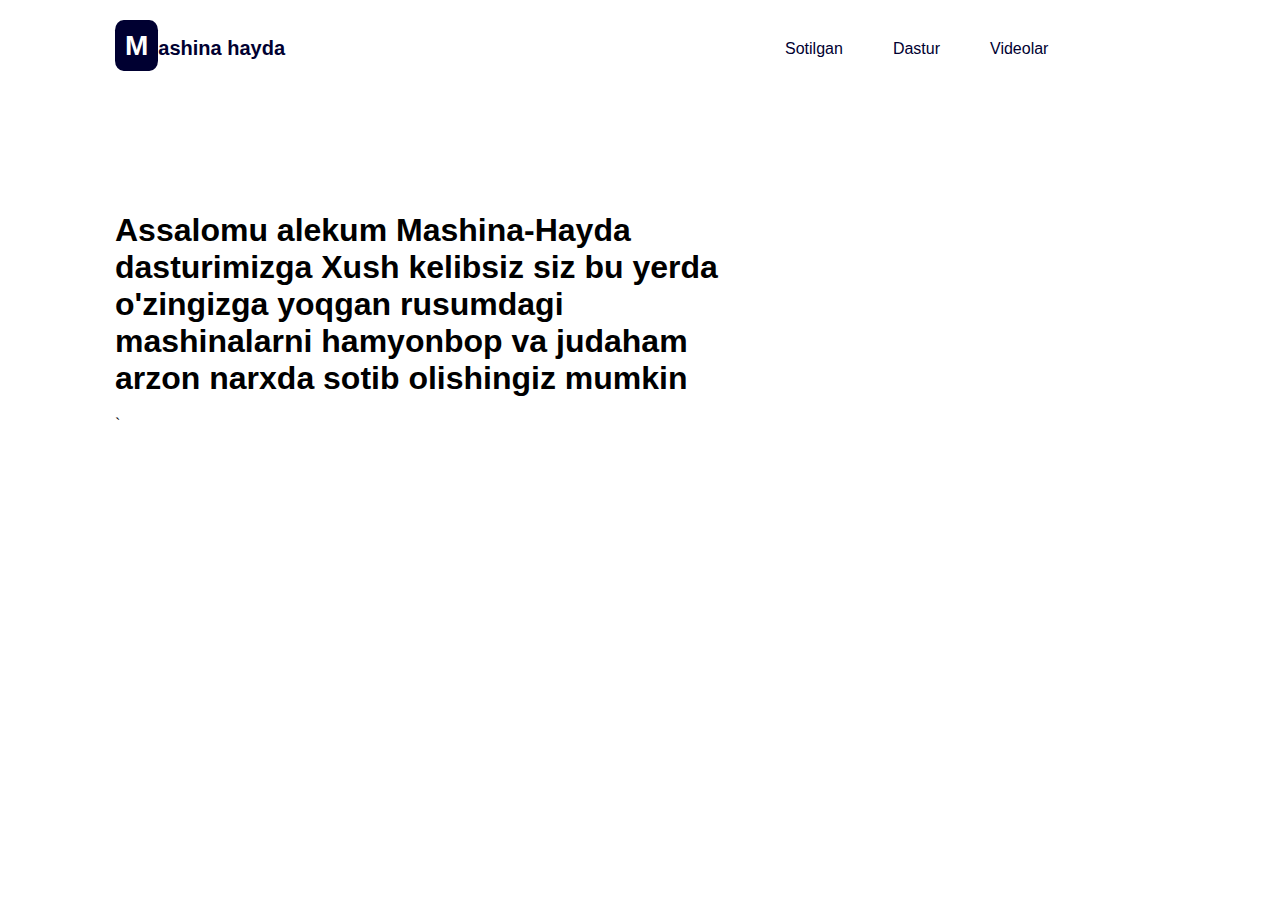
==== index.html @ 8d348df2 "mashina-hayda" ====
<!DOCTYPE html>
<html lang="en">

<head>
    <meta charset="UTF-8">
    <meta name="viewport" content="width=device-width, initial-scale=1.0">
    <link rel="stylesheet" href="style.css">
    <title>Mashina-Hayda</title>
</head>

<body>
    <div class="bg">
        <div class="conta">
            <div class="box">
                <div class="teg">
                    <h1><span>M</span>ashina hayda</h1>
                </div>

                <div class="boxing">
                    <ul>
                        <li>Sotilgan</li>
                        <li>Dastur</li>
                        <li>Videolar</li>

                    </ul>
                    
                    
                    
                </div>
            </div>
            <main>
                <h1>Assalomu alekum Mashina-Hayda dasturimizga Xush kelibsiz siz bu yerda o'zingizga yoqgan rusumdagi
                    mashinalarni hamyonbop va judaham arzon narxda sotib olishingiz mumkin</h1>
                <img src="" alt="">
            </main>
            
           
           
           `
        </div>
        
    </div>
</body>

</html>
---- style.css ----
*{
    margin: 0;
    padding: 0;
    box-sizing: border-box;
}
.conta{
    margin-left: auto;
    margin-right: auto;
    max-width: 1050px;
}
.teg h1{
    color:  rgb(0, 0, 49);
    gap: 5px;
    font-size: 20px;
    font-family: 'Gill Sans', 'Gill Sans MT', Calibri, 'Trebuchet MS', sans-serif;
}
.box span{
    padding-top: 20px;
    font-size: 28px;
    padding: 10px;
    color: white;
    width: 280px;
    font-family: 'Gill Sans', 'Gill Sans MT', Calibri, 'Trebuchet MS', sans-serif;
    height: 280px;
    background-color: rgb(0, 0, 49);
    border-radius: 20%;
}
.box{
    
    display: flex;
}

.boxing ul{
    font-family: 'Trebuchet MS', 'Lucida Sans Unicode', 'Lucida Grande', 'Lucida Sans', Arial, sans-serif;
    color:  rgb(0, 0, 49);
    text-decoration: none;
    display: flex;
    list-style-type: none;
    gap: 50px;
    margin-left: 500px;
    margin-top: 40px;

}
.teg{
    margin-top: 30px;
}
.boxing h3{
    display: none;
}
main h1{
    font-family: 'Franklin Gothic Medium', 'Arial Narrow', Arial, sans-serif;
    width: 650px;
    margin-top: 150px;
}

.selekt{
    display: none;
}
@media (max-width:850px){
    .conta{
        max-width: 650px;
        margin-left: auto;
        margin-right: auto;
    }
    .teg h1{
        font-size: 30px;
    }
    .boxing ul{
        margin-left: 120px;
    }
    
}
@media (max-width:650px){
    .conta{
        max-width: 520px;
        margin-left: auto;
        margin-right: auto;
    }
    .teg h1{
        font-size: 30px;
        margin-left: 250px;
    }
    
    .boxing ul{
        margin-left: 180px;
        font-size: 25px;
        
    }
    .boxing{
        display: inline-block;
    }
    .box{
        display: inline-block;
        gap: 200px;
        margin-left: -60px;
    }
    .boxing h3{
        font-size: 55px;
        margin-left: 180px;
        margin-top: 23px;
        color:  rgb(0, 0, 49);
        display: block;
    }
}
@media (max-width:530px){
    .conta{
        max-width: 350px;
        margin-left: auto;
        margin-right: auto;
    }
   
    .teg h1{
        font-size: 30px;
    }
    .box{
        margin-left: -80px;
    }
    .boxing ul{
        margin-left: 230px;
        font-size: 25px;
    }
    .boxing h3{
        font-size: 65px;
        margin-left: 150px;
        margin-top: 23px;
        color:  rgb(0, 0, 49);
        display: block;
    }
}
@media (max-width:410px){
    .conta{
        max-width: 350px;
        margin-left: auto;
        margin-right: auto;
    }
   
    .teg h1{
        font-size: 30px;
    }
    .boxing ul{
        margin-left: 220px;
        font-size: 15px;
        
    }
    .boxing h3{
        font-size: 65px;
        margin-left: 150px;
        margin-top: 23px;
        color:  rgb(0, 0, 49);
        display: block;
    }
}
@media (max-width:390px){
    .conta{
        max-width: 350px;
        margin-left: auto;
        margin-right: auto;
    }
    
    .teg h1{
        font-size: 30px;
    }
    .boxing ul{
        margin-left: 220px;
        font-size: 15px;
       
    }
    .boxing h3{
        font-size: 65px;
        margin-left: 150px;
        margin-top: 23px;
        color:  rgb(0, 0, 49);
        display: block;
    }
}
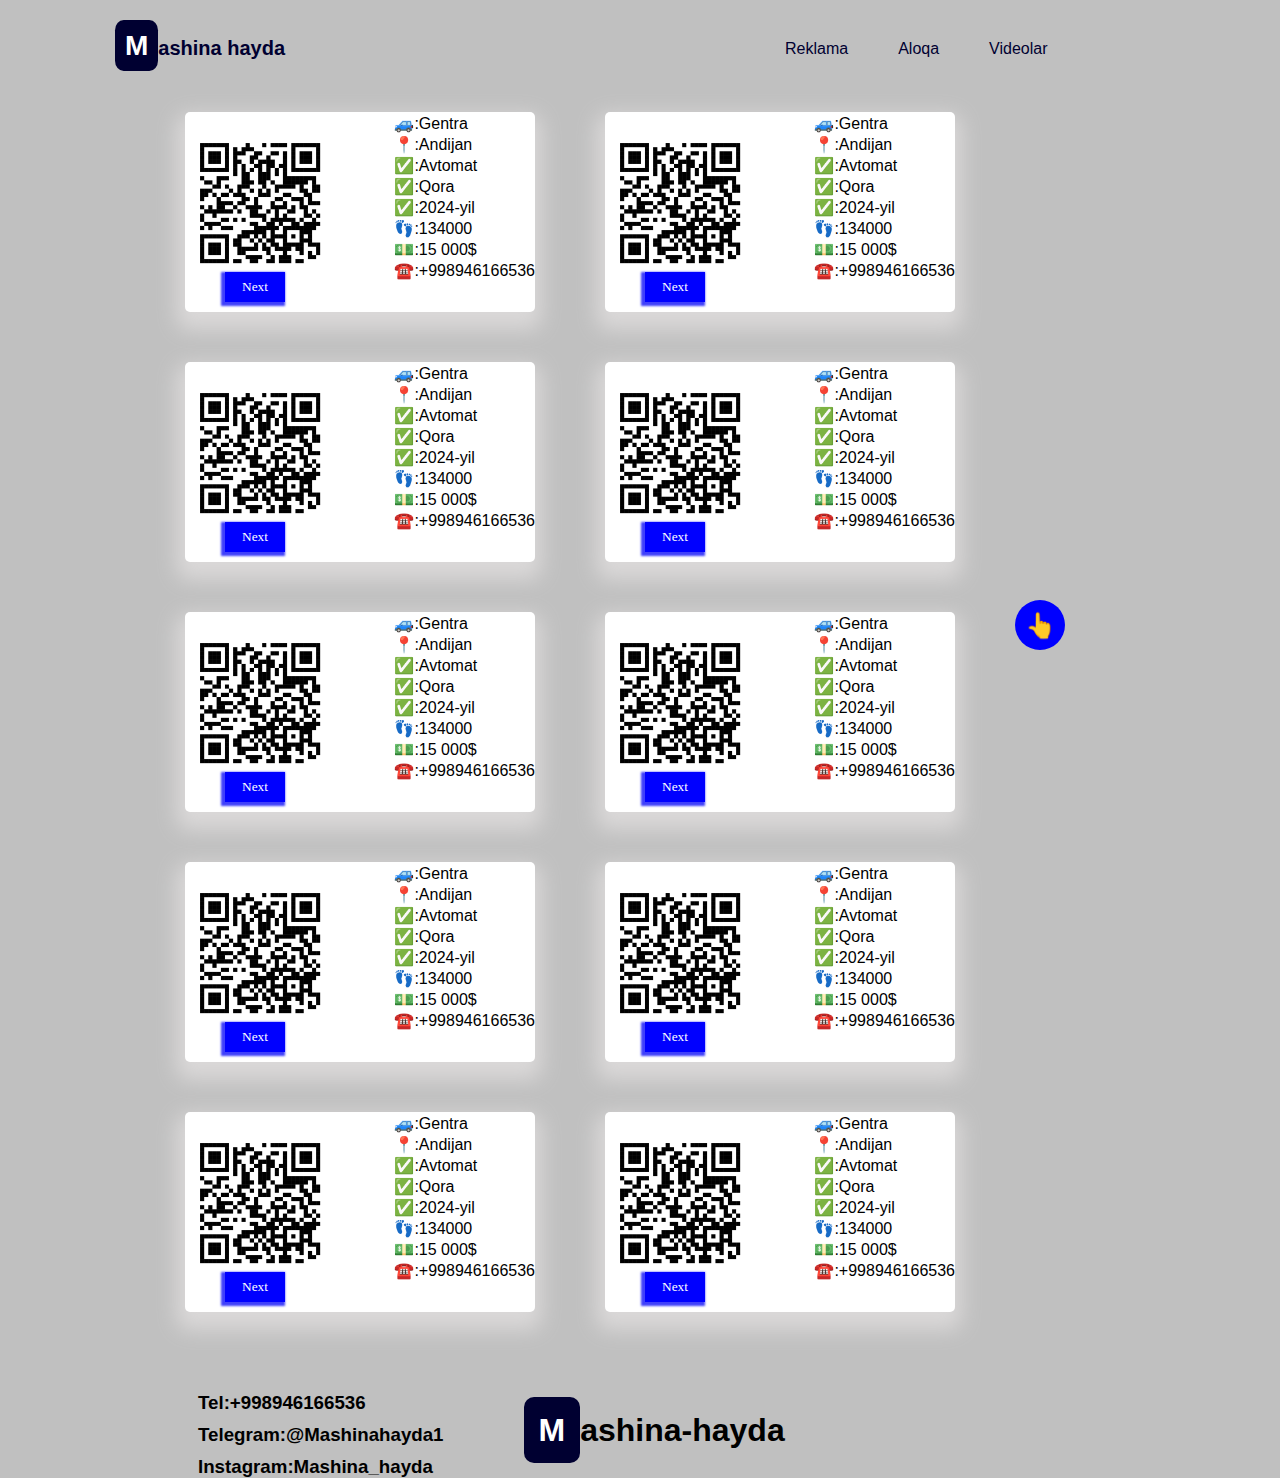
==== commit c127ffc6: "mashina hayda" ====
--- a/index.html
+++ b/index.html
@@ -13,14 +13,14 @@
         <div class="conta">
             <div class="box">
                 <div class="teg">
-                    <h1><span>M</span>ashina hayda</h1>
+                    <h1 id="h1"><span>M</span>ashina hayda</h1>
                 </div>
 
                 <div class="boxing">
                     <ul>
-                        <li>Sotilgan</li>
-                        <li>Dastur</li>
-                        <li>Videolar</li>
+                        <li><a href="#footer">Reklama</a></li>
+                        <li><a href="#footer">Aloqa</a></li>
+                        <li><a href="videolar.html">Videolar</a></li>
 
                     </ul>
                     
@@ -28,18 +28,206 @@
                     
                 </div>
             </div>
-            <main>
-                <h1>Assalomu alekum Mashina-Hayda dasturimizga Xush kelibsiz siz bu yerda o'zingizga yoqgan rusumdagi
-                    mashinalarni hamyonbop va judaham arzon narxda sotib olishingiz mumkin</h1>
-                <img src="" alt="">
-            </main>
             
+            <!-- massage uchun joy -->
+
+
+
+           <div class="k-block">
+            <div class="kategoriya">
+                <div class="mashina">
+                    <img src="img/pepsi 20ta.png" alt="">
+                    <button>Next</button>
+                </div>
+                   <div class="malumot">
+                    <p>🚙:Gentra</p>
+                    <p>📍:Andijan</p>
+                    <p>✅:Avtomat</p>
+                    <p>✅:Qora</p>
+                    <p>✅:2024-yil</p>
+                    <p>👣:134000</p>
+                    <p>💵:15 000$</p>
+                    <p>☎️:+998946166536</p>
+                   </div> 
+                   
+                
+           
+            
+           </div>
+           <div class="kategoriya">
+            <div class="mashina">
+                <img src="img/pepsi 20ta.png" alt="">
+                <button>Next</button>
+            </div>
+               <div class="malumot">
+                <p>🚙:Gentra</p>
+                <p>📍:Andijan</p>
+                <p>✅:Avtomat</p>
+                <p>✅:Qora</p>
+                <p>✅:2024-yil</p>
+                <p>👣:134000</p>
+                <p>💵:15 000$</p>
+                <p>☎️:+998946166536</p>
+               </div> 
+               
            
            
-           `
         </div>
-        
-    </div>
+        <div class="kategoriya">
+            <div class="mashina">
+                <img src="img/pepsi 20ta.png" alt="">
+                <button>Next</button>
+            </div>
+               <div class="malumot">
+                <p>🚙:Gentra</p>
+                <p>📍:Andijan</p>
+                <p>✅:Avtomat</p>
+                <p>✅:Qora</p>
+                <p>✅:2024-yil</p>
+                <p>👣:134000</p>
+                <p>💵:15 000$</p>
+                <p>☎️:+998946166536</p>
+               </div> 
+    </div>
+
+
+    <div class="kategoriya">
+        <div class="mashina">
+            <img src="img/pepsi 20ta.png" alt="">
+            <button>Next</button>
+        </div>
+           <div class="malumot">
+            <p>🚙:Gentra</p>
+            <p>📍:Andijan</p>
+            <p>✅:Avtomat</p>
+            <p>✅:Qora</p>
+            <p>✅:2024-yil</p>
+            <p>👣:134000</p>
+            <p>💵:15 000$</p>
+            <p>☎️:+998946166536</p>
+           </div> 
+</div>
+<div class="kategoriya">
+    <div class="mashina">
+        <img src="img/pepsi 20ta.png" alt="">
+        <button>Next</button>
+    </div>
+       <div class="malumot">
+        <p>🚙:Gentra</p>
+        <p>📍:Andijan</p>
+        <p>✅:Avtomat</p>
+        <p>✅:Qora</p>
+        <p>✅:2024-yil</p>
+        <p>👣:134000</p>
+        <p>💵:15 000$</p>
+        <p>☎️:+998946166536</p>
+       </div> 
+</div>
+<div class="kategoriya">
+    <div class="mashina">
+        <img src="img/pepsi 20ta.png" alt="">
+        <button>Next</button>
+    </div>
+       <div class="malumot">
+        <p>🚙:Gentra</p>
+        <p>📍:Andijan</p>
+        <p>✅:Avtomat</p>
+        <p>✅:Qora</p>
+        <p>✅:2024-yil</p>
+        <p>👣:134000</p>
+        <p>💵:15 000$</p>
+        <p>☎️:+998946166536</p>
+       </div> 
+</div>
+<div class="kategoriya">
+    <div class="mashina">
+        <img src="img/pepsi 20ta.png" alt="">
+        <button>Next</button>
+    </div>
+       <div class="malumot">
+        <p>🚙:Gentra</p>
+        <p>📍:Andijan</p>
+        <p>✅:Avtomat</p>
+        <p>✅:Qora</p>
+        <p>✅:2024-yil</p>
+        <p>👣:134000</p>
+        <p>💵:15 000$</p>
+        <p>☎️:+998946166536</p>
+       </div> 
+</div>
+<div class="kategoriya">
+    <div class="mashina">
+        <img src="img/pepsi 20ta.png" alt="">
+        <button>Next</button>
+    </div>
+       <div class="malumot">
+        <p>🚙:Gentra</p>
+        <p>📍:Andijan</p>
+        <p>✅:Avtomat</p>
+        <p>✅:Qora</p>
+        <p>✅:2024-yil</p>
+        <p>👣:134000</p>
+        <p>💵:15 000$</p>
+        <p>☎️:+998946166536</p>
+       </div> 
+</div>
+<div class="kategoriya">
+    <div class="mashina">
+        <img src="img/pepsi 20ta.png" alt="">
+        <button>Next</button>
+    </div>
+       <div class="malumot">
+        <p>🚙:Gentra</p>
+        <p>📍:Andijan</p>
+        <p>✅:Avtomat</p>
+        <p>✅:Qora</p>
+        <p>✅:2024-yil</p>
+        <p>👣:134000</p>
+        <p>💵:15 000$</p>
+        <p>☎️:+998946166536</p>
+       </div> 
+</div>
+<div class="kategoriya">
+    <div class="mashina">
+        <img src="img/pepsi 20ta.png" alt="">
+        <button>Next</button>
+    </div>
+       <div class="malumot">
+        <p>🚙:Gentra</p>
+        <p>📍:Andijan</p>
+        <p>✅:Avtomat</p>
+        <p>✅:Qora</p>
+        <p>✅:2024-yil</p>
+        <p>👣:134000</p>
+        <p>💵:15 000$</p>
+        <p>☎️:+998946166536</p>
+       </div> 
+</div>
+
+
+
+
+
+
+
+
+           </div>
+
+           <footer id="footer">
+            <div class="footer-block">
+                <h3>Tel:+998946166536</h3>
+                <h3>Telegram:@Mashinahayda1</h3>
+                <h3>Instagram:Mashina_hayda</h3>
+
+            </div>
+            <div class="logo">
+                <h1> <span>M</span>ashina-hayda</h1>
+            </div>
+           </footer>
+           <div class="button">
+            <a href="#h1"><button>👆</button></a>
+           </div>
+           </div> 
 </body>
 
 </html>--- a/style.css
+++ b/style.css
@@ -2,6 +2,10 @@
     margin: 0;
     padding: 0;
     box-sizing: border-box;
+    
+}
+body{
+    background-color: silver;
 }
 .conta{
     margin-left: auto;
@@ -41,6 +45,11 @@
     margin-top: 40px;
 
 }
+.boxing a{
+    list-style-type: none;
+    text-decoration: none;
+    color: rgb(0, 0, 49);
+}
 .teg{
     margin-top: 30px;
 }
@@ -52,10 +61,58 @@
     width: 650px;
     margin-top: 150px;
 }
-
+.mashina img{
+    margin-top: 25px;
+    width: 140px;
+    padding-left: 9px;
+}
+.malumot p{ 
+    margin-top: 2px;
+    font-family:'Franklin Gothic Medium', 'Arial Narrow', Arial, sans-serif ;
+}
+.mashina button{
+    width: 60px;
+    height: 30px;
+    transform: translateX(40px);
+    color: white;
+    background-color: blue;
+    box-shadow: -2px 2px 2px 2px rgb(64, 64, 250);
+    border: 1px solid transparent;
+    font-family: Cambria, Cochin, Georgia, Times, 'Times New Roman', serif;
+}
+.kategoriya{
+    margin-left: 70px;
+    font-family: 'Franklin Gothic Medium', 'Arial Narrow', Arial, sans-serif;
+    box-shadow: -1px 10px 20px 8px rgb(218, 216, 216);
+    border-radius: 5px;
+    width: 350px;
+    height: 200px;
+    background-color: rgb(255, 255, 255);
+    gap: 50px;
+    margin-top: 50px;
+    display: flex;
+    
+}
 .selekt{
     display: none;
 }
+.k-block{
+    display: flex;
+    flex-wrap: wrap;
+}
+.button button{
+    margin-left: 900px;
+    position: fixed;
+    top: 0;
+    bottom: 0;
+    width: 50px;
+    height: 50px;
+    margin-top: 600px;
+    font-size: 25px;
+    background-color: blue;
+    border-radius: 30px;
+    border: 1px solid transparent;  
+}
 @media (max-width:850px){
     .conta{
         max-width: 650px;
@@ -67,6 +124,29 @@
     }
     .boxing ul{
         margin-left: 120px;
+
+    }
+    .boxing a{
+        font-family: 'Gill Sans', 'Gill Sans MT', Calibri, 'Trebuchet MS', sans-serif;
+
+    }
+    footer{
+        background-color: blue;
+        color: white;
+        width: 480px;
+        height: 130px;
+        border-radius: 10px;
+    }
+    .logo{
+        font-size: 10px;
+        
+    }
+    .footer-block{
+        font-size: 10px;
+        margin-left: -80px;
+    }
+    .button button{
+        margin-left: 630px;
     }
     
 }
@@ -78,13 +158,29 @@
     }
     .teg h1{
         font-size: 30px;
-        margin-left: 250px;
-    }
-    
-    .boxing ul{
-        margin-left: 180px;
+        margin-left: 200px;
+    }
+    
+    .boxing ul{
+        
+        margin-left: 80px;
         font-size: 25px;
         
+    }
+    .boxing a{
+        font-family: 'Gill Sans', 'Gill Sans MT', Calibri, 'Trebuchet MS', sans-serif;
+        color: white;
+    }
+    .boxing li{
+        box-shadow: -1px 10px 20px 8px rgb(64, 64, 250);
+        padding: 23px;
+        padding-left: 32px;
+        border-radius: 4px;
+        width: 120px;
+        height: 70px;
+        background-color: blue;
+        font-size: 18px;
+        color: white;
     }
     .boxing{
         display: inline-block;
@@ -101,6 +197,26 @@
         color:  rgb(0, 0, 49);
         display: block;
     }
+
+    footer{
+        background-color: blue;
+        color: white;
+        width: 400px;
+        height: 130px;
+        border-radius: 10px;
+    }
+    .logo{
+        font-size: 8px;
+        
+    }
+    .footer-block{
+        font-size: 10px;
+        margin-left: 80px;
+        margin-top: -10px;
+    }
+    .button button{
+        margin-left: 430px;
+    }
 }
 @media (max-width:530px){
     .conta{
@@ -111,13 +227,64 @@
    
     .teg h1{
         font-size: 30px;
+        margin-left: 150px;
     }
     .box{
+        
+    }
+    .boxing a{
+        font-family: 'Gill Sans', 'Gill Sans MT', Calibri, 'Trebuchet MS', sans-serif;
+        color: white;
+    }
+    .boxing ul{
+        font-size: 25px;
+        margin-left: 10px;
+    }
+    .boxing li{
+        width: 110px;
+        height: 70px;
+        font-size: 15px;
+    }
+    .boxing h3{
+        font-size: 65px;
+        margin-top: 23px;
+        color:  rgb(0, 0, 49);
+        display: block;
+    }
+    .kategoriya{
+        margin-left: 0px;
+    }
+    footer{
+        background-color: blue;
+        color: white;
+        width: 350px;
+        height: 130px;
+        border-radius: 10px;
+        transform: translateX(-50px);
+    }
+    .logo{
+        font-size: 6.5px;
+        
+    }
+    .footer-block{
+        font-size: 8px;
         margin-left: -80px;
     }
-    .boxing ul{
-        margin-left: 230px;
-        font-size: 25px;
+    
+}
+@media (max-width:410px){
+    .conta{
+        max-width: 350px;
+        margin-left: auto;
+        margin-right: auto;
+    }
+   
+    .teg h1{
+        font-size: 30px;
+    }
+    .boxing ul{
+        font-size: 15px;
+        
     }
     .boxing h3{
         font-size: 65px;
@@ -126,21 +293,42 @@
         color:  rgb(0, 0, 49);
         display: block;
     }
-}
-@media (max-width:410px){
+    footer{
+        background-color: blue;
+        color: white;
+        width: 350px;
+        height: 130px;
+        border-radius: 10px;
+        transform: translateX(-50px);
+    }
+    .logo{
+        font-size: 6.5px;
+        
+    }
+    .footer-block{
+        font-size: 8px;
+        margin-left: -80px;
+    }
+    .boxing a{
+        font-family: 'Gill Sans', 'Gill Sans MT', Calibri, 'Trebuchet MS', sans-serif;
+        color: white;
+    }
+}
+@media (max-width:390px){
     .conta{
         max-width: 350px;
         margin-left: auto;
         margin-right: auto;
     }
-   
-    .teg h1{
+    
+    .teg h1{
+        margin-left: 140px;
         font-size: 30px;
     }
     .boxing ul{
-        margin-left: 220px;
+        margin-left: 65px;
         font-size: 15px;
-        
+       
     }
     .boxing h3{
         font-size: 65px;
@@ -149,21 +337,50 @@
         color:  rgb(0, 0, 49);
         display: block;
     }
-}
-@media (max-width:390px){
-    .conta{
-        max-width: 350px;
-        margin-left: auto;
-        margin-right: auto;
-    }
-    
-    .teg h1{
-        font-size: 30px;
-    }
-    .boxing ul{
-        margin-left: 220px;
+    .box li{
+        width: 80px;
+        height: 45px;
+        padding: 13px;
+    }
+    footer{
+        background-color:blue;
+        color: white;
+        width: 350px;
+        height: 130px;
+        border-radius: 10px;
+        transform: translateX(-50px);
+    }
+    .logo{
+        font-size: 6.5px;
+        
+    }
+    .footer-block{
+        font-size: 8px;
+        margin-left: -80px;
+    }
+    .boxing a{
+        font-family: 'Gill Sans', 'Gill Sans MT', Calibri, 'Trebuchet MS', sans-serif;
+        color: white;
+    }
+}
+@media (max-width:330px){
+    .conta{
+        max-width: 250px;
+        margin-left: auto;
+        margin-right: auto;
+    }
+    
+    .teg h1{
+        font-size: 24px;
+        margin-left: 125px;
+    }
+    .boxing ul{
+        margin-left: 20px;
         font-size: 15px;
        
+    }
+    .boxing li{
+        margin-left: 10px;
     }
     .boxing h3{
         font-size: 65px;
@@ -172,4 +389,53 @@
         color:  rgb(0, 0, 49);
         display: block;
     }
-}
+    main h1{
+        font-size: 19px;
+    }
+    .kategoriya{
+        margin-left: -25px;
+    }
+    footer{
+        background-color: blue;
+        width: 350px;
+        height: 130px;
+        border-radius: 10px;
+        transform: translateX(-80px);
+        color: white;
+    }
+    .logo{
+        font-size: 6.5px;
+        
+    }
+    .footer-block{
+        font-size: 8px;
+        margin-left: -80px;
+    }
+}
+
+footer{
+    margin-top: 30px;
+    margin-left: 53px;
+    font-family: 'Gill Sans', 'Gill Sans MT', Calibri, 'Trebuchet MS', sans-serif;
+    display: flex;
+}
+.footer-block{
+    margin-left: 30px;
+    padding-top: 40px;
+
+}
+.footer-block h3{
+    margin-top: 10px;
+}
+.logo{
+    margin-left: 80px;
+    margin-top: 70px;
+}
+.logo span{
+    padding: 15px;
+    border-radius: 10px;
+    color: white;
+    font-family: 'Gill Sans', 'Gill Sans MT', Calibri, 'Trebuchet MS', sans-serif;
+    background-color: rgb(0, 0, 49);
+    width: 100px;
+}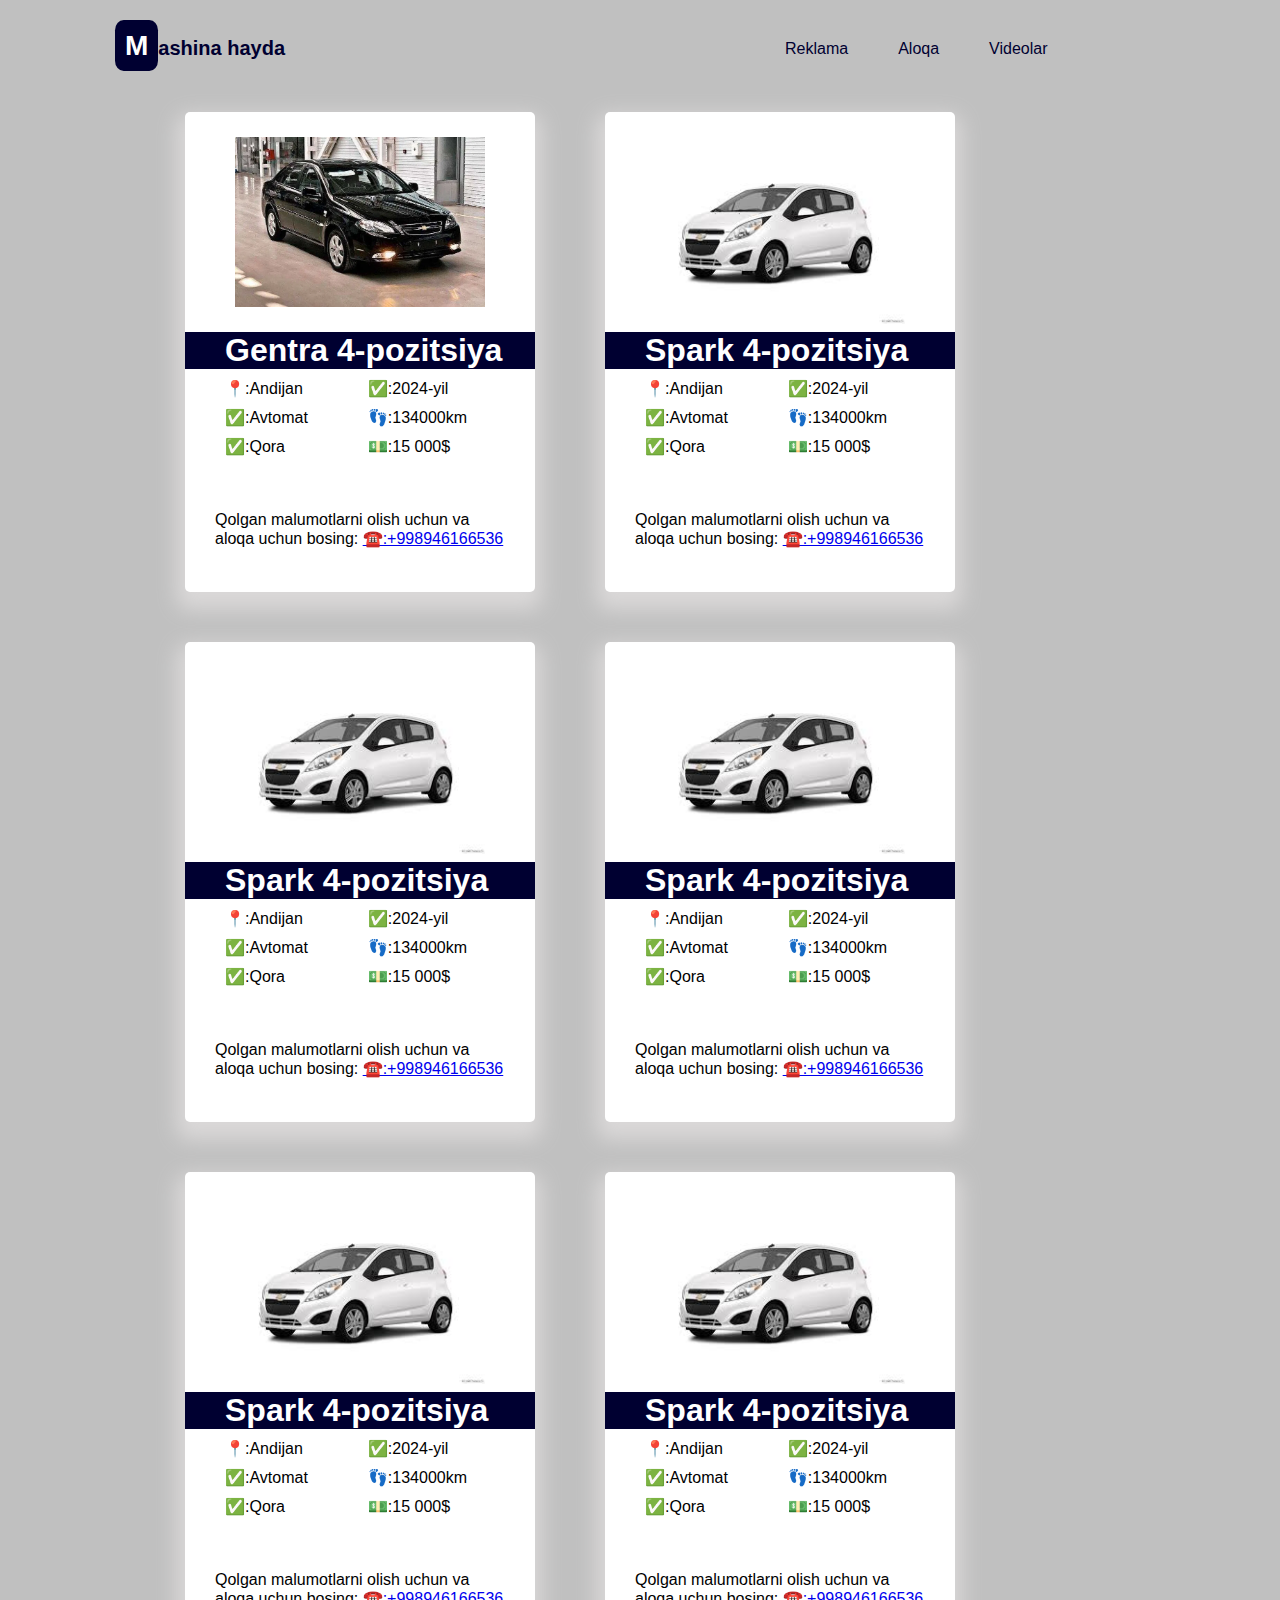
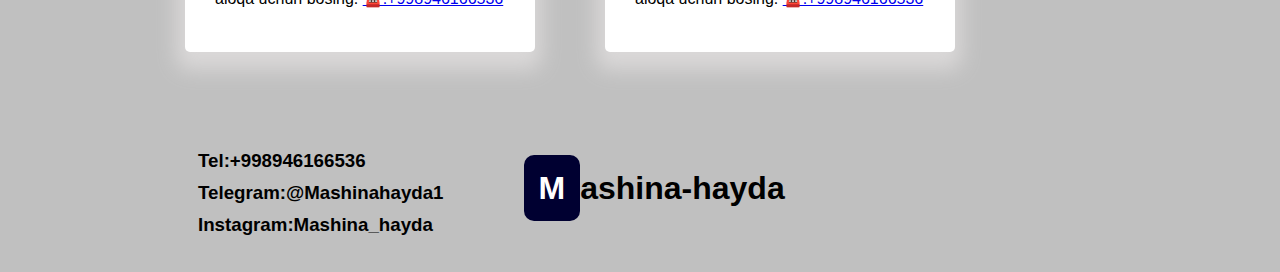
==== commit afab44b2: "mashina-hayda" ====
--- a/index.html
+++ b/index.html
@@ -36,182 +36,174 @@
            <div class="k-block">
             <div class="kategoriya">
                 <div class="mashina">
-                    <img src="img/pepsi 20ta.png" alt="">
-                    <button>Next</button>
-                </div>
-                   <div class="malumot">
-                    <p>🚙:Gentra</p>
-                    <p>📍:Andijan</p>
-                    <p>✅:Avtomat</p>
-                    <p>✅:Qora</p>
-                    <p>✅:2024-yil</p>
-                    <p>👣:134000</p>
-                    <p>💵:15 000$</p>
-                    <p>☎️:+998946166536</p>
+                    <img src="img/image (1).webp" alt="">
+                    
+                </div>
+                <div class="hh">
+                    <h1>Gentra <span>4-pozitsiya</span></h1>
+                </div>
+                   <div class="malumot">
+                        <div class="2-b-c">
+                            <p>📍:Andijan</p>
+                        <p>✅:Avtomat</p>
+                        <p>✅:Qora</p>
+                        </div>
+                        <div class="2-b-c">
+                            <p>✅:2024-yil</p>
+                        <p>👣:134000km</p>
+                        <p>💵:15 000$</p>
+                        </div>
                    </div> 
-                   
-                
-           
-            
-           </div>
-           <div class="kategoriya">
-            <div class="mashina">
-                <img src="img/pepsi 20ta.png" alt="">
-                <button>Next</button>
-            </div>
-               <div class="malumot">
-                <p>🚙:Gentra</p>
-                <p>📍:Andijan</p>
-                <p>✅:Avtomat</p>
-                <p>✅:Qora</p>
-                <p>✅:2024-yil</p>
-                <p>👣:134000</p>
-                <p>💵:15 000$</p>
-                <p>☎️:+998946166536</p>
-               </div> 
-               
-           
-           
-        </div>
-        <div class="kategoriya">
-            <div class="mashina">
-                <img src="img/pepsi 20ta.png" alt="">
-                <button>Next</button>
-            </div>
-               <div class="malumot">
-                <p>🚙:Gentra</p>
-                <p>📍:Andijan</p>
-                <p>✅:Avtomat</p>
-                <p>✅:Qora</p>
-                <p>✅:2024-yil</p>
-                <p>👣:134000</p>
-                <p>💵:15 000$</p>
-                <p>☎️:+998946166536</p>
-               </div> 
-    </div>
-
-
-    <div class="kategoriya">
-        <div class="mashina">
-            <img src="img/pepsi 20ta.png" alt="">
-            <button>Next</button>
-        </div>
-           <div class="malumot">
-            <p>🚙:Gentra</p>
-            <p>📍:Andijan</p>
-            <p>✅:Avtomat</p>
-            <p>✅:Qora</p>
-            <p>✅:2024-yil</p>
-            <p>👣:134000</p>
-            <p>💵:15 000$</p>
-            <p>☎️:+998946166536</p>
-           </div> 
-</div>
-<div class="kategoriya">
-    <div class="mashina">
-        <img src="img/pepsi 20ta.png" alt="">
-        <button>Next</button>
-    </div>
-       <div class="malumot">
-        <p>🚙:Gentra</p>
-        <p>📍:Andijan</p>
-        <p>✅:Avtomat</p>
-        <p>✅:Qora</p>
-        <p>✅:2024-yil</p>
-        <p>👣:134000</p>
-        <p>💵:15 000$</p>
-        <p>☎️:+998946166536</p>
-       </div> 
-</div>
-<div class="kategoriya">
-    <div class="mashina">
-        <img src="img/pepsi 20ta.png" alt="">
-        <button>Next</button>
-    </div>
-       <div class="malumot">
-        <p>🚙:Gentra</p>
-        <p>📍:Andijan</p>
-        <p>✅:Avtomat</p>
-        <p>✅:Qora</p>
-        <p>✅:2024-yil</p>
-        <p>👣:134000</p>
-        <p>💵:15 000$</p>
-        <p>☎️:+998946166536</p>
-       </div> 
-</div>
-<div class="kategoriya">
-    <div class="mashina">
-        <img src="img/pepsi 20ta.png" alt="">
-        <button>Next</button>
-    </div>
-       <div class="malumot">
-        <p>🚙:Gentra</p>
-        <p>📍:Andijan</p>
-        <p>✅:Avtomat</p>
-        <p>✅:Qora</p>
-        <p>✅:2024-yil</p>
-        <p>👣:134000</p>
-        <p>💵:15 000$</p>
-        <p>☎️:+998946166536</p>
-       </div> 
-</div>
-<div class="kategoriya">
-    <div class="mashina">
-        <img src="img/pepsi 20ta.png" alt="">
-        <button>Next</button>
-    </div>
-       <div class="malumot">
-        <p>🚙:Gentra</p>
-        <p>📍:Andijan</p>
-        <p>✅:Avtomat</p>
-        <p>✅:Qora</p>
-        <p>✅:2024-yil</p>
-        <p>👣:134000</p>
-        <p>💵:15 000$</p>
-        <p>☎️:+998946166536</p>
-       </div> 
-</div>
-<div class="kategoriya">
-    <div class="mashina">
-        <img src="img/pepsi 20ta.png" alt="">
-        <button>Next</button>
-    </div>
-       <div class="malumot">
-        <p>🚙:Gentra</p>
-        <p>📍:Andijan</p>
-        <p>✅:Avtomat</p>
-        <p>✅:Qora</p>
-        <p>✅:2024-yil</p>
-        <p>👣:134000</p>
-        <p>💵:15 000$</p>
-        <p>☎️:+998946166536</p>
-       </div> 
-</div>
-<div class="kategoriya">
-    <div class="mashina">
-        <img src="img/pepsi 20ta.png" alt="">
-        <button>Next</button>
-    </div>
-       <div class="malumot">
-        <p>🚙:Gentra</p>
-        <p>📍:Andijan</p>
-        <p>✅:Avtomat</p>
-        <p>✅:Qora</p>
-        <p>✅:2024-yil</p>
-        <p>👣:134000</p>
-        <p>💵:15 000$</p>
-        <p>☎️:+998946166536</p>
-       </div> 
-</div>
-
-
-
-
-
-
-
-
-           </div>
+                  <div class="lores">
+                    <p>Qolgan malumotlarni olish uchun va aloqa uchun bosing: <a href="#">☎️:+998946166536</a></p> 
+                   
+                  </div>
+                   
+                
+           
+            </div>
+
+            <div class="kategoriya">
+                <div class="mashina">
+                    <img src="img/images.jpg" alt="Bu yerda img bor">
+                </div>
+                <div class="hh">
+                    <h1>Spark <span>4-pozitsiya</span></h1>
+                </div>
+                   <div class="malumot">
+                    <div class="2-b-c">
+                        <p>📍:Andijan</p>
+                    <p>✅:Avtomat</p>
+                    <p>✅:Qora</p>
+                    </div>
+                    <div class="2-b-c">
+                        <p>✅:2024-yil</p>
+                    <p>👣:134000km</p>
+                    <p>💵:15 000$</p>
+                    </div>
+                    
+                   </div>
+                  <div class="lores">
+                    <p>Qolgan malumotlarni olish uchun va aloqa uchun bosing: <a href="#">☎️:+998946166536</a></p> 
+                   
+                
+                  </div>
+           
+            </div>
+            <div class="kategoriya">
+                <div class="mashina">
+                    <img src="img/images.jpg" alt="Bu yerda img bor">
+                </div>
+                <div class="hh">
+                    <h1>Spark <span>4-pozitsiya</span></h1>
+                </div>
+                   <div class="malumot">
+                    <div class="2-b-c">
+                        <p>📍:Andijan</p>
+                    <p>✅:Avtomat</p>
+                    <p>✅:Qora</p>
+                    </div>
+                    <div class="2-b-c">
+                        <p>✅:2024-yil</p>
+                    <p>👣:134000km</p>
+                    <p>💵:15 000$</p>
+                    </div>
+                    
+                   </div>
+                  <div class="lores">
+                    <p>Qolgan malumotlarni olish uchun va aloqa uchun bosing: <a href="#">☎️:+998946166536</a></p> 
+                   
+                
+                  </div>
+           
+            </div>
+            <div class="kategoriya">
+                <div class="mashina">
+                    <img src="img/images.jpg" alt="Bu yerda img bor">
+                </div>
+                <div class="hh">
+                    <h1>Spark <span>4-pozitsiya</span></h1>
+                </div>
+                   <div class="malumot">
+                    <div class="2-b-c">
+                        <p>📍:Andijan</p>
+                    <p>✅:Avtomat</p>
+                    <p>✅:Qora</p>
+                    </div>
+                    <div class="2-b-c">
+                        <p>✅:2024-yil</p>
+                    <p>👣:134000km</p>
+                    <p>💵:15 000$</p>
+                    </div>
+                    
+                   </div>
+                  <div class="lores">
+                    <p>Qolgan malumotlarni olish uchun va aloqa uchun bosing: <a href="#">☎️:+998946166536</a></p> 
+                   
+                
+                  </div>
+           
+            </div>
+            <div class="kategoriya">
+                <div class="mashina">
+                    <img src="img/images.jpg" alt="Bu yerda img bor">
+                </div>
+                <div class="hh">
+                    <h1>Spark <span>4-pozitsiya</span></h1>
+                </div>
+                   <div class="malumot">
+                    <div class="2-b-c">
+                        <p>📍:Andijan</p>
+                    <p>✅:Avtomat</p>
+                    <p>✅:Qora</p>
+                    </div>
+                    <div class="2-b-c">
+                        <p>✅:2024-yil</p>
+                    <p>👣:134000km</p>
+                    <p>💵:15 000$</p>
+                    </div>
+                    
+                   </div>
+                  <div class="lores">
+                    <p>Qolgan malumotlarni olish uchun va aloqa uchun bosing: <a href="#">☎️:+998946166536</a></p> 
+                   
+                
+                  </div>
+           
+            </div>
+            <div class="kategoriya">
+                <div class="mashina">
+                    <img src="img/images.jpg" alt="Bu yerda img bor">
+                </div>
+                <div class="hh">
+                    <h1>Spark <span>4-pozitsiya</span></h1>
+                </div>
+                   <div class="malumot">
+                    <div class="2-b-c">
+                        <p>📍:Andijan</p>
+                    <p>✅:Avtomat</p>
+                    <p>✅:Qora</p>
+                    </div>
+                    <div class="2-b-c">
+                        <p>✅:2024-yil</p>
+                    <p>👣:134000km</p>
+                    <p>💵:15 000$</p>
+                    </div>
+                    
+                   </div>
+                  <div class="lores">
+                    <p>Qolgan malumotlarni olish uchun va aloqa uchun bosing: <a href="#">☎️:+998946166536</a></p> 
+                   
+                
+                  </div>
+           
+            </div>
+            </div>
+
+
+                <br>
+         
+           
 
            <footer id="footer">
             <div class="footer-block">
@@ -224,10 +216,14 @@
                 <h1> <span>M</span>ashina-hayda</h1>
             </div>
            </footer>
+           <br>
+           <br>
            <div class="button">
-            <a href="#h1"><button>👆</button></a>
+            
            </div>
            </div> 
+           </div>
+           <script src="style.js"></script>
 </body>
 
 </html>--- a/style.css
+++ b/style.css
@@ -63,22 +63,47 @@
 }
 .mashina img{
     margin-top: 25px;
-    width: 140px;
-    padding-left: 9px;
+    width: 300px;
+    padding-left: 50px;
+}
+.mashina{
+    height: 220px;
+    width: 350px;
+
 }
 .malumot p{ 
-    margin-top: 2px;
+    margin-left: 40px;
+    padding-right: 20px;
+    margin-top: 10px;
     font-family:'Franklin Gothic Medium', 'Arial Narrow', Arial, sans-serif ;
+}
+.malumot{
+    display: flex;
+}
+.lores p{
+    padding: 30px;
+    margin-top: 25px;
+}
+.hh h1{
+    padding-left: 40px;
+    background-color: rgb(0, 0, 49);
+    color: white;
+    font-family: Arial, Helvetica, sans-serif
+}
+.mashina span{
+    font-size: 20px;
+    margin-left: 30px;
+    font-family: 'Trebuchet MS', 'Lucida Sans Unicode', 'Lucida Grande', 'Lucida Sans', Arial, sans-serif;
 }
 .mashina button{
     width: 60px;
     height: 30px;
     transform: translateX(40px);
     color: white;
-    background-color: blue;
-    box-shadow: -2px 2px 2px 2px rgb(64, 64, 250);
+    background-color: rgb(0, 0, 73);
+    box-shadow: -2px 2px 2px 2px rgb(0, 0, 73);
     border: 1px solid transparent;
-    font-family: Cambria, Cochin, Georgia, Times, 'Times New Roman', serif;
+    font-family:Arial, Helvetica, Verdana, Geneva, Tahoma, sans-serif;
 }
 .kategoriya{
     margin-left: 70px;
@@ -86,11 +111,10 @@
     box-shadow: -1px 10px 20px 8px rgb(218, 216, 216);
     border-radius: 5px;
     width: 350px;
-    height: 200px;
+    height: 480px;
     background-color: rgb(255, 255, 255);
     gap: 50px;
     margin-top: 50px;
-    display: flex;
     
 }
 .selekt{
@@ -113,6 +137,9 @@
     border-radius: 30px;
     border: 1px solid transparent;  
 }
+.malumot2{
+    display: none;
+}
 @media (max-width:850px){
     .conta{
         max-width: 650px;
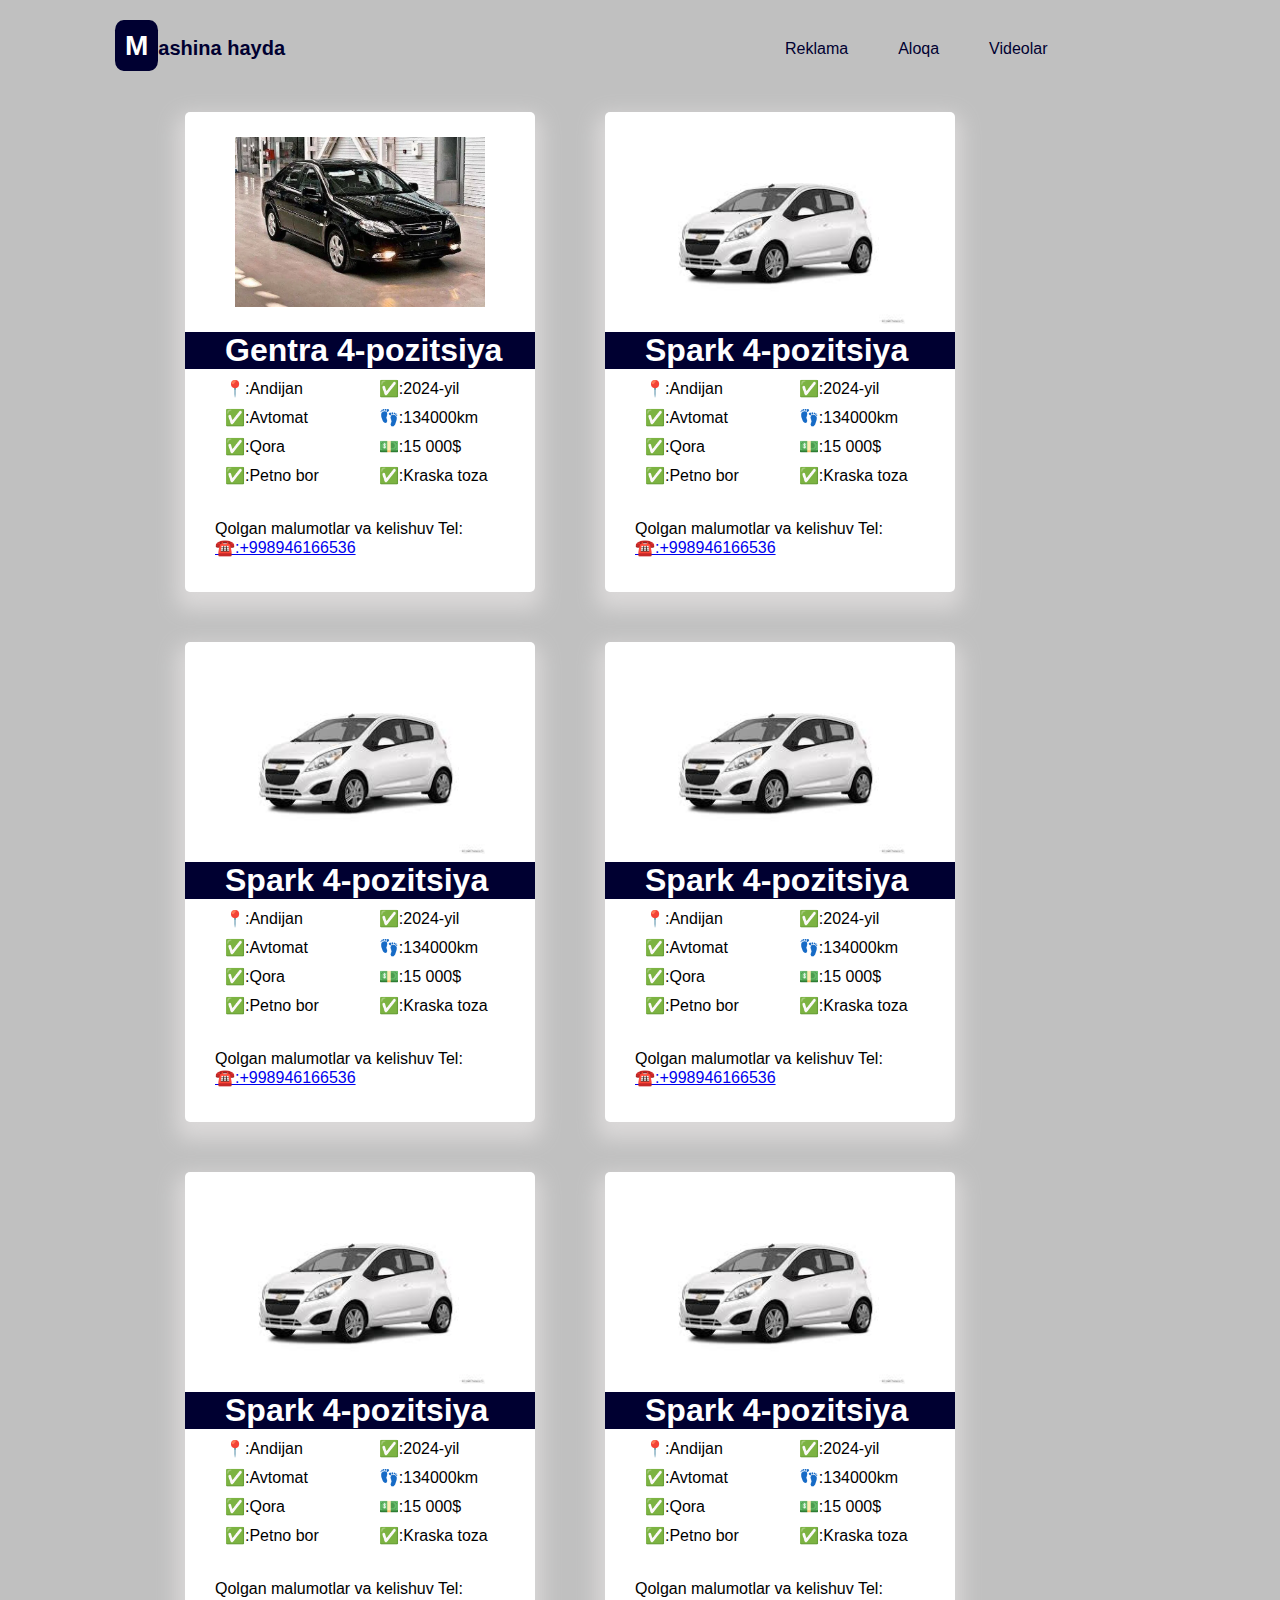
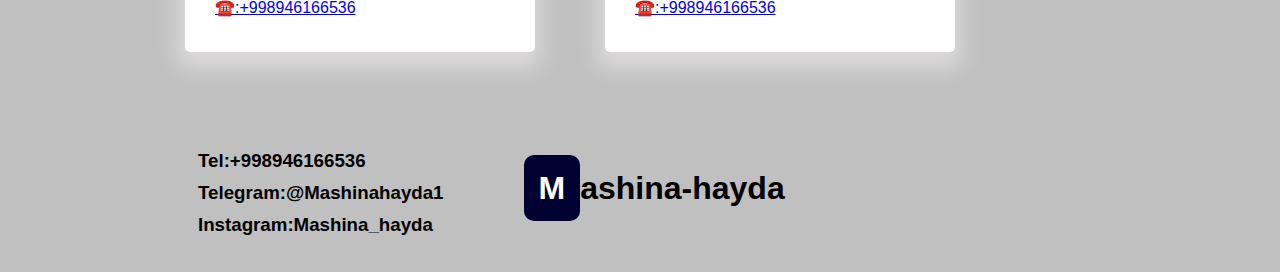
==== commit d89f5336: "mashinahayda" ====
--- a/index.html
+++ b/index.html
@@ -47,152 +47,164 @@
                             <p>📍:Andijan</p>
                         <p>✅:Avtomat</p>
                         <p>✅:Qora</p>
+                        <p>✅:Petno bor</p>
                         </div>
                         <div class="2-b-c">
                             <p>✅:2024-yil</p>
                         <p>👣:134000km</p>
                         <p>💵:15 000$</p>
+                        <p>✅:Kraska toza</p>
                         </div>
                    </div> 
                   <div class="lores">
-                    <p>Qolgan malumotlarni olish uchun va aloqa uchun bosing: <a href="#">☎️:+998946166536</a></p> 
-                   
-                  </div>
-                   
-                
-           
-            </div>
-
-            <div class="kategoriya">
-                <div class="mashina">
-                    <img src="img/images.jpg" alt="Bu yerda img bor">
-                </div>
-                <div class="hh">
-                    <h1>Spark <span>4-pozitsiya</span></h1>
-                </div>
-                   <div class="malumot">
-                    <div class="2-b-c">
-                        <p>📍:Andijan</p>
-                    <p>✅:Avtomat</p>
-                    <p>✅:Qora</p>
-                    </div>
-                    <div class="2-b-c">
-                        <p>✅:2024-yil</p>
-                    <p>👣:134000km</p>
-                    <p>💵:15 000$</p>
-                    </div>
-                    
-                   </div>
-                  <div class="lores">
-                    <p>Qolgan malumotlarni olish uchun va aloqa uchun bosing: <a href="#">☎️:+998946166536</a></p> 
-                   
-                
-                  </div>
-           
-            </div>
-            <div class="kategoriya">
-                <div class="mashina">
-                    <img src="img/images.jpg" alt="Bu yerda img bor">
-                </div>
-                <div class="hh">
-                    <h1>Spark <span>4-pozitsiya</span></h1>
-                </div>
-                   <div class="malumot">
-                    <div class="2-b-c">
-                        <p>📍:Andijan</p>
-                    <p>✅:Avtomat</p>
-                    <p>✅:Qora</p>
-                    </div>
-                    <div class="2-b-c">
-                        <p>✅:2024-yil</p>
-                    <p>👣:134000km</p>
-                    <p>💵:15 000$</p>
-                    </div>
-                    
-                   </div>
-                  <div class="lores">
-                    <p>Qolgan malumotlarni olish uchun va aloqa uchun bosing: <a href="#">☎️:+998946166536</a></p> 
-                   
-                
-                  </div>
-           
-            </div>
-            <div class="kategoriya">
-                <div class="mashina">
-                    <img src="img/images.jpg" alt="Bu yerda img bor">
-                </div>
-                <div class="hh">
-                    <h1>Spark <span>4-pozitsiya</span></h1>
-                </div>
-                   <div class="malumot">
-                    <div class="2-b-c">
-                        <p>📍:Andijan</p>
-                    <p>✅:Avtomat</p>
-                    <p>✅:Qora</p>
-                    </div>
-                    <div class="2-b-c">
-                        <p>✅:2024-yil</p>
-                    <p>👣:134000km</p>
-                    <p>💵:15 000$</p>
-                    </div>
-                    
-                   </div>
-                  <div class="lores">
-                    <p>Qolgan malumotlarni olish uchun va aloqa uchun bosing: <a href="#">☎️:+998946166536</a></p> 
-                   
-                
-                  </div>
-           
-            </div>
-            <div class="kategoriya">
-                <div class="mashina">
-                    <img src="img/images.jpg" alt="Bu yerda img bor">
-                </div>
-                <div class="hh">
-                    <h1>Spark <span>4-pozitsiya</span></h1>
-                </div>
-                   <div class="malumot">
-                    <div class="2-b-c">
-                        <p>📍:Andijan</p>
-                    <p>✅:Avtomat</p>
-                    <p>✅:Qora</p>
-                    </div>
-                    <div class="2-b-c">
-                        <p>✅:2024-yil</p>
-                    <p>👣:134000km</p>
-                    <p>💵:15 000$</p>
-                    </div>
-                    
-                   </div>
-                  <div class="lores">
-                    <p>Qolgan malumotlarni olish uchun va aloqa uchun bosing: <a href="#">☎️:+998946166536</a></p> 
-                   
-                
-                  </div>
-           
-            </div>
-            <div class="kategoriya">
-                <div class="mashina">
-                    <img src="img/images.jpg" alt="Bu yerda img bor">
-                </div>
-                <div class="hh">
-                    <h1>Spark <span>4-pozitsiya</span></h1>
-                </div>
-                   <div class="malumot">
-                    <div class="2-b-c">
-                        <p>📍:Andijan</p>
-                    <p>✅:Avtomat</p>
-                    <p>✅:Qora</p>
-                    </div>
-                    <div class="2-b-c">
-                        <p>✅:2024-yil</p>
-                    <p>👣:134000km</p>
-                    <p>💵:15 000$</p>
-                    </div>
-                    
-                   </div>
-                  <div class="lores">
-                    <p>Qolgan malumotlarni olish uchun va aloqa uchun bosing: <a href="#">☎️:+998946166536</a></p> 
+                    <p>Qolgan malumotlar va kelishuv Tel: <a href="#">☎️:+998946166536</a></p> 
+                   
+                  </div>
+                   
+                
+           
+            </div>
+
+            <div class="kategoriya">
+                <div class="mashina">
+                    <img src="img/images.jpg" alt="Bu yerda img bor">
+                </div>
+                <div class="hh">
+                    <h1>Spark <span>4-pozitsiya</span></h1>
+                </div>
+                   <div class="malumot">
+                    <div class="2-b-c">
+                        <p>📍:Andijan</p>
+                    <p>✅:Avtomat</p>
+                    <p>✅:Qora</p>
+                    <p>✅:Petno bor</p>
+                    </div>
+                    <div class="2-b-c">
+                        <p>✅:2024-yil</p>
+                    <p>👣:134000km</p>
+                    <p>💵:15 000$</p>
+                    <p>✅:Kraska toza</p>
+                    </div>
+                    
+                   </div>
+                  <div class="lores">
+                    <p>Qolgan malumotlar va kelishuv Tel: <a href="#">☎️:+998946166536</a></p> 
+                   
+                
+                  </div>
+           
+            </div>
+            <div class="kategoriya">
+                <div class="mashina">
+                    <img src="img/images.jpg" alt="Bu yerda img bor">
+                </div>
+                <div class="hh">
+                    <h1>Spark <span>4-pozitsiya</span></h1>
+                </div>
+                   <div class="malumot">
+                    <div class="2-b-c">
+                        <p>📍:Andijan</p>
+                    <p>✅:Avtomat</p>
+                    <p>✅:Qora</p>
+                    <p>✅:Petno bor</p>
+                    </div>
+                    <div class="2-b-c">
+                        <p>✅:2024-yil</p>
+                    <p>👣:134000km</p>
+                    <p>💵:15 000$</p>
+                    <p>✅:Kraska toza</p>
+                    </div>
+                    
+                   </div>
+                  <div class="lores">
+                    <p>Qolgan malumotlar va kelishuv Tel: <a href="#">☎️:+998946166536</a></p> 
+                   
+                
+                  </div>
+           
+            </div>
+            <div class="kategoriya">
+                <div class="mashina">
+                    <img src="img/images.jpg" alt="Bu yerda img bor">
+                </div>
+                <div class="hh">
+                    <h1>Spark <span>4-pozitsiya</span></h1>
+                </div>
+                   <div class="malumot">
+                    <div class="2-b-c">
+                        <p>📍:Andijan</p>
+                    <p>✅:Avtomat</p>
+                    <p>✅:Qora</p>
+                    <p>✅:Petno bor</p>
+                    </div>
+                    <div class="2-b-c">
+                        <p>✅:2024-yil</p>
+                    <p>👣:134000km</p>
+                    <p>💵:15 000$</p>
+                    <p>✅:Kraska toza</p>
+                    </div>
+                    
+                   </div>
+                  <div class="lores">
+                    <p>Qolgan malumotlar va kelishuv Tel: <a href="#">☎️:+998946166536</a></p> 
+                   
+                
+                  </div>
+           
+            </div>
+            <div class="kategoriya">
+                <div class="mashina">
+                    <img src="img/images.jpg" alt="Bu yerda img bor">
+                </div>
+                <div class="hh">
+                    <h1>Spark <span>4-pozitsiya</span></h1>
+                </div>
+                   <div class="malumot">
+                    <div class="2-b-c">
+                        <p>📍:Andijan</p>
+                    <p>✅:Avtomat</p>
+                    <p>✅:Qora</p>
+                    <p>✅:Petno bor</p>
+                    </div>
+                    <div class="2-b-c">
+                        <p>✅:2024-yil</p>
+                    <p>👣:134000km</p>
+                    <p>💵:15 000$</p>
+                    <p>✅:Kraska toza</p>
+                    </div>
+                    
+                   </div>
+                  <div class="lores">
+                    <p>Qolgan malumotlar va kelishuv Tel: <a href="#">☎️:+998946166536</a></p> 
+                   
+                
+                  </div>
+           
+            </div>
+            <div class="kategoriya">
+                <div class="mashina">
+                    <img src="img/images.jpg" alt="Bu yerda img bor">
+                </div>
+                <div class="hh">
+                    <h1>Spark <span>4-pozitsiya</span></h1>
+                </div>
+                   <div class="malumot">
+                    <div class="2-b-c">
+                        <p>📍:Andijan</p>
+                    <p>✅:Avtomat</p>
+                    <p>✅:Qora</p>
+                    <p>✅:Petno bor</p>
+                    </div>
+                    <div class="2-b-c">
+                        <p>✅:2024-yil</p>
+                    <p>👣:134000km</p>
+                    <p>💵:15 000$</p>
+                    <p>✅:Kraska toza</p>
+                    </div>
+                    
+                   </div>
+                  <div class="lores">
+                    <p>Qolgan malumotlar va kelishuv Tel: <a href="#">☎️:+998946166536</a></p> 
                    
                 
                   </div>
--- a/style.css
+++ b/style.css
@@ -82,7 +82,7 @@
 }
 .lores p{
     padding: 30px;
-    margin-top: 25px;
+    margin-top: 5px;
 }
 .hh h1{
     padding-left: 40px;
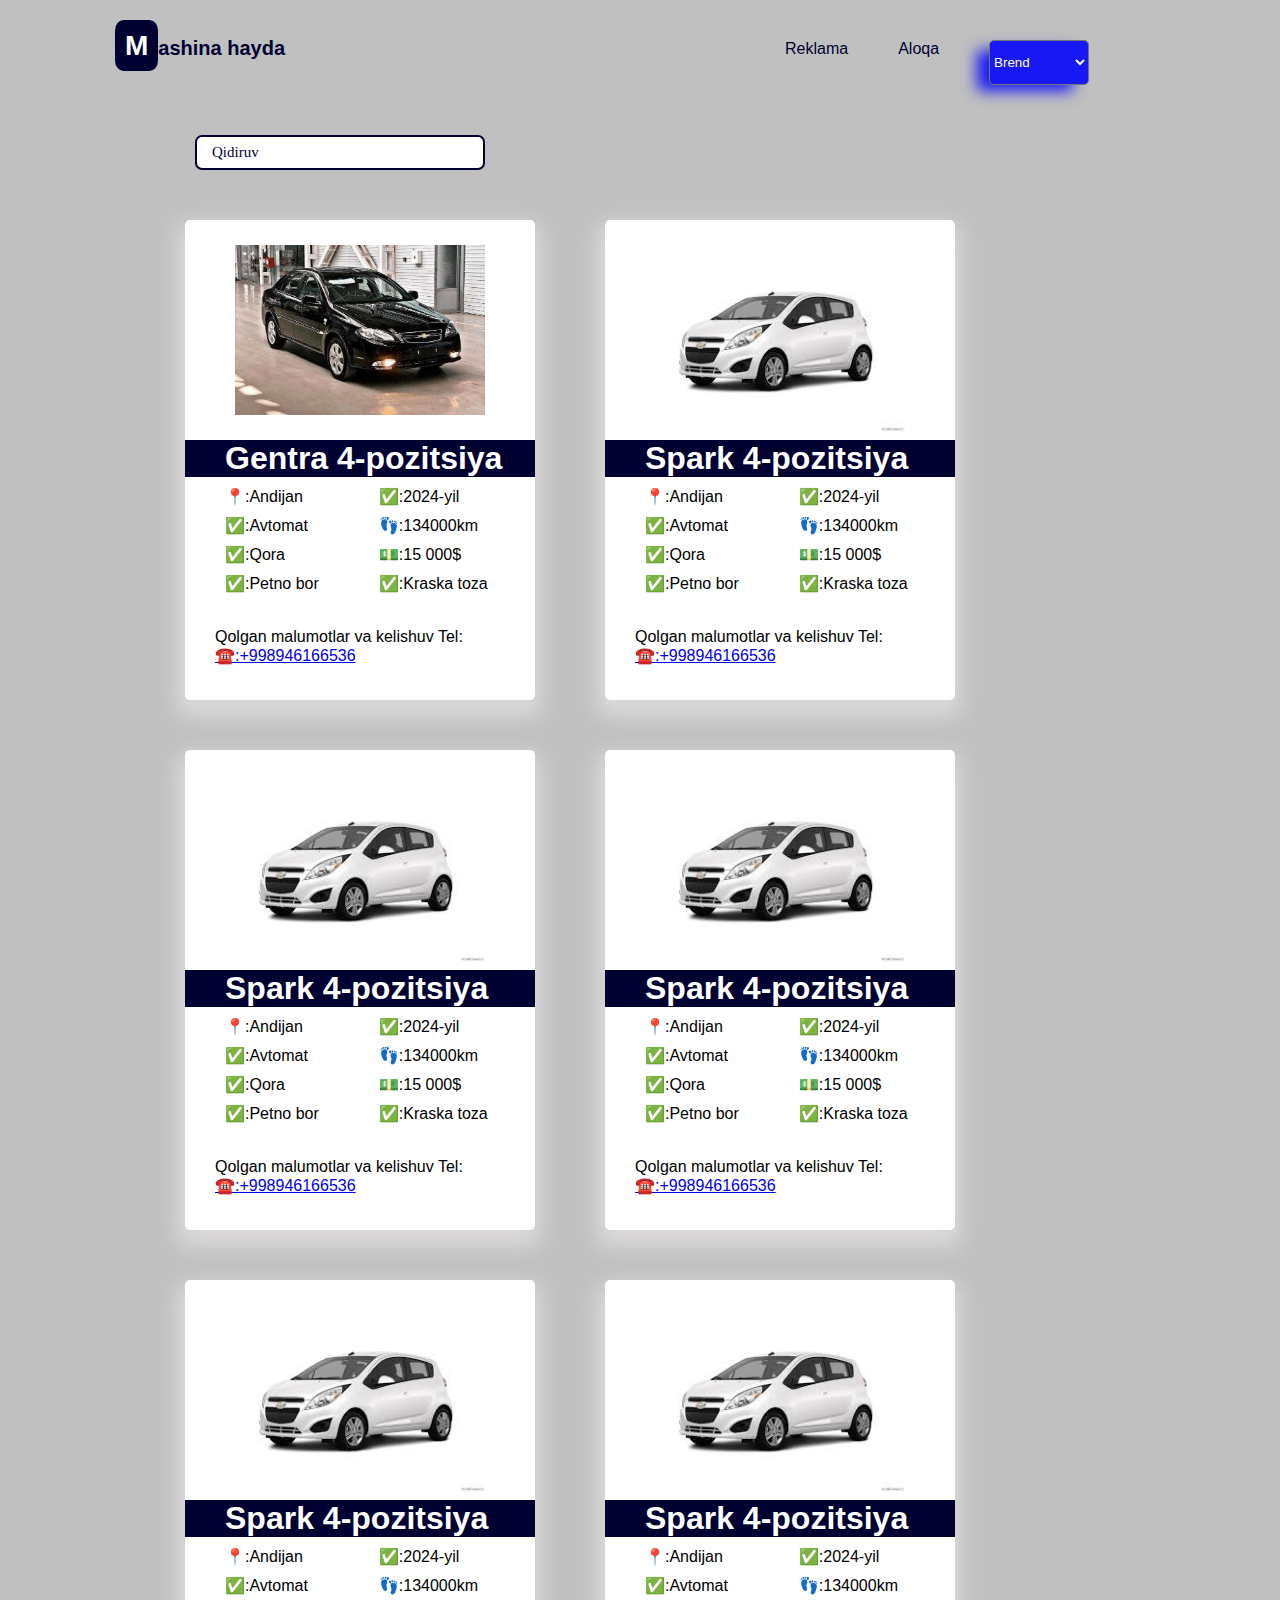
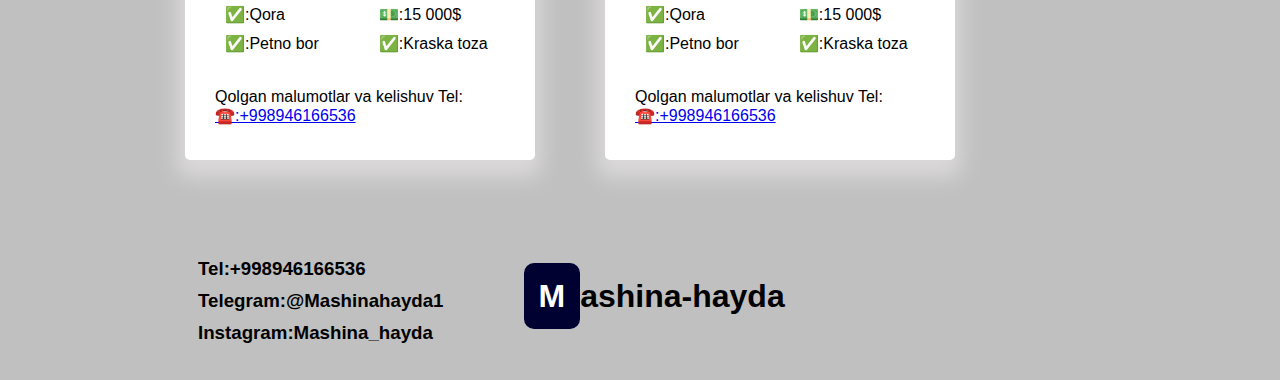
==== commit d663ea6c: "avtoroad" ====
--- a/index.html
+++ b/index.html
@@ -15,12 +15,23 @@
                 <div class="teg">
                     <h1 id="h1"><span>M</span>ashina hayda</h1>
                 </div>
-
+              
                 <div class="boxing">
                     <ul>
                         <li><a href="#footer">Reklama</a></li>
                         <li><a href="#footer">Aloqa</a></li>
-                        <li><a href="videolar.html">Videolar</a></li>
+                        <select>
+                            <option>Brend</option>
+                            <option>BMW</option>
+                            <option>Chevrolet</option>
+                            <option>Daewo</option>
+                            <option>Lada</option>
+                            <option>Kia</option>
+                            <option>Hundai</option>
+                            <option>Mercedes-Benz</option>
+                            <option>Isuzu</option>
+                            
+                        </select>
 
                     </ul>
                     
@@ -28,7 +39,11 @@
                     
                 </div>
             </div>
-            
+            <div class="inn">
+                <input type="text" placeholder="Qidiruv">
+            </div>
+
+              
             <!-- massage uchun joy -->
 
 
@@ -36,10 +51,10 @@
            <div class="k-block">
             <div class="kategoriya">
                 <div class="mashina">
+                    
                     <img src="img/image (1).webp" alt="">
-                    
-                </div>
-                <div class="hh">
+                </div>
+                <div class="hh"> 
                     <h1>Gentra <span>4-pozitsiya</span></h1>
                 </div>
                    <div class="malumot">
@@ -206,7 +221,7 @@
                   <div class="lores">
                     <p>Qolgan malumotlar va kelishuv Tel: <a href="#">☎️:+998946166536</a></p> 
                    
-                
+                                                
                   </div>
            
             </div>
--- a/style.css
+++ b/style.css
@@ -49,6 +49,21 @@
     list-style-type: none;
     text-decoration: none;
     color: rgb(0, 0, 49);
+}
+.boxing select{
+    font-family: 'Franklin Gothic Medium', 'Arial Narrow', Arial, sans-serif;
+    width: 100px;
+    height: 45px;
+    border-radius: 5px;
+    color: white;
+    background-color: rgb(24, 24, 243);
+    box-shadow: -14px 8px 15px -2px rgb(24, 24, 243);
+    
+}
+.boxing option {
+    font-family: 'Franklin Gothic Medium', 'Arial Narrow', Arial, sans-serif;
+    font-size: 15px;
+    
 }
 .teg{
     margin-top: 30px;
@@ -140,6 +155,9 @@
 .malumot2{
     display: none;
 }
+.lte{
+    margin-left: 350px;
+}
 @media (max-width:850px){
     .conta{
         max-width: 650px;
@@ -174,6 +192,9 @@
     }
     .button button{
         margin-left: 630px;
+    }
+    .lte{
+        margin-left: 250px;
     }
     
 }
@@ -244,6 +265,9 @@
     .button button{
         margin-left: 430px;
     }
+    .lte{
+        margin-left: 50px;
+    }
 }
 @media (max-width:530px){
     .conta{
@@ -259,6 +283,9 @@
     .box{
         
     }
+    .kategoriya {
+        height: 550px;
+    }
     .boxing a{
         font-family: 'Gill Sans', 'Gill Sans MT', Calibri, 'Trebuchet MS', sans-serif;
         color: white;
@@ -296,6 +323,15 @@
     .footer-block{
         font-size: 8px;
         margin-left: -80px;
+    }
+    .lte{
+        margin-left: 0px;
+    }
+    .inn input{
+        margin-right: 50px;
+    }
+    .inn input{
+        transform: translateX(-50px);
     }
     
 }
@@ -340,6 +376,12 @@
         font-family: 'Gill Sans', 'Gill Sans MT', Calibri, 'Trebuchet MS', sans-serif;
         color: white;
     }
+    .kategoriya{
+        height: 540px;
+    }
+    .inn input{
+        transform: translateX(-50px);
+    }
 }
 @media (max-width:390px){
     .conta{
@@ -349,11 +391,11 @@
     }
     
     .teg h1{
-        margin-left: 140px;
+        margin-left: 170px;
         font-size: 30px;
     }
     .boxing ul{
-        margin-left: 65px;
+        margin-left: 85px;
         font-size: 15px;
        
     }
@@ -389,6 +431,14 @@
         font-family: 'Gill Sans', 'Gill Sans MT', Calibri, 'Trebuchet MS', sans-serif;
         color: white;
     }
+    .kategoriya{
+         height: 540px;
+         margin-left: 30px;
+    }
+    .inn input{
+
+        transform: translateX(-40px);
+    }
 }
 @media (max-width:330px){
     .conta{
@@ -399,10 +449,10 @@
     
     .teg h1{
         font-size: 24px;
-        margin-left: 125px;
+        margin-left: 175px;
     }
     .boxing ul{
-        margin-left: 20px;
+        margin-left: 70px;
         font-size: 15px;
        
     }
@@ -419,8 +469,8 @@
     main h1{
         font-size: 19px;
     }
-    .kategoriya{
-        margin-left: -25px;
+    .kategoriya{ 
+        height: 550px;
     }
     footer{
         background-color: blue;
@@ -437,6 +487,9 @@
     .footer-block{
         font-size: 8px;
         margin-left: -80px;
+    }
+    .inn input{
+        transform: translateX(-50px);
     }
 }
 
@@ -465,4 +518,30 @@
     font-family: 'Gill Sans', 'Gill Sans MT', Calibri, 'Trebuchet MS', sans-serif;
     background-color: rgb(0, 0, 49);
     width: 100px;
-}+}
+
+.inn input{
+    margin-top: 50px;
+    margin-left: 80px;
+    width: 290px;
+    height: 35px;
+    font-family: 'Times New Roman', Times, serif;
+    font-size: 15px;
+    padding: 15px;
+    border: 2px solid rgb(0, 0, 49);
+    color: rgb(0, 0, 49);
+    border-radius: 7px;
+}
+
+.inn input::placeholder{
+    font-weight: 300;
+    color: rgb(0, 0, 49);
+}
+
+
+
+
+
+
+
+  /*  */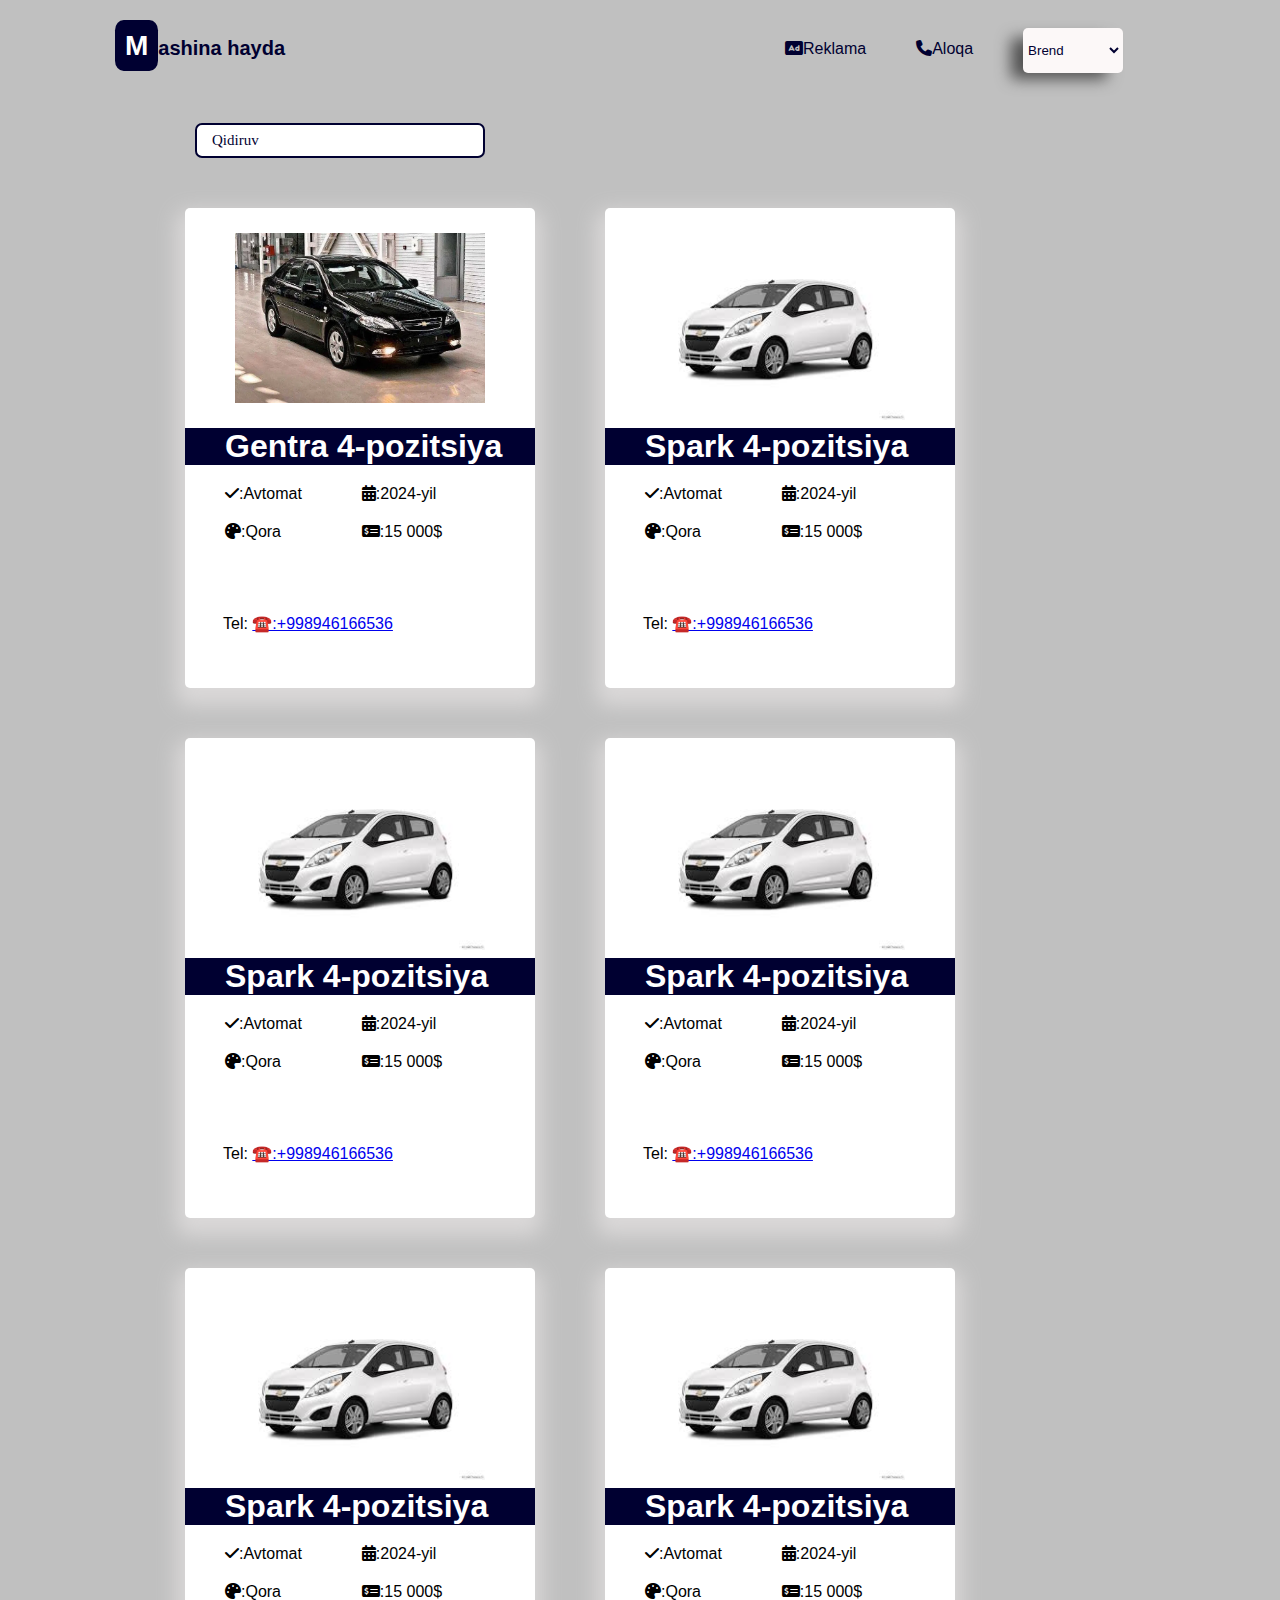
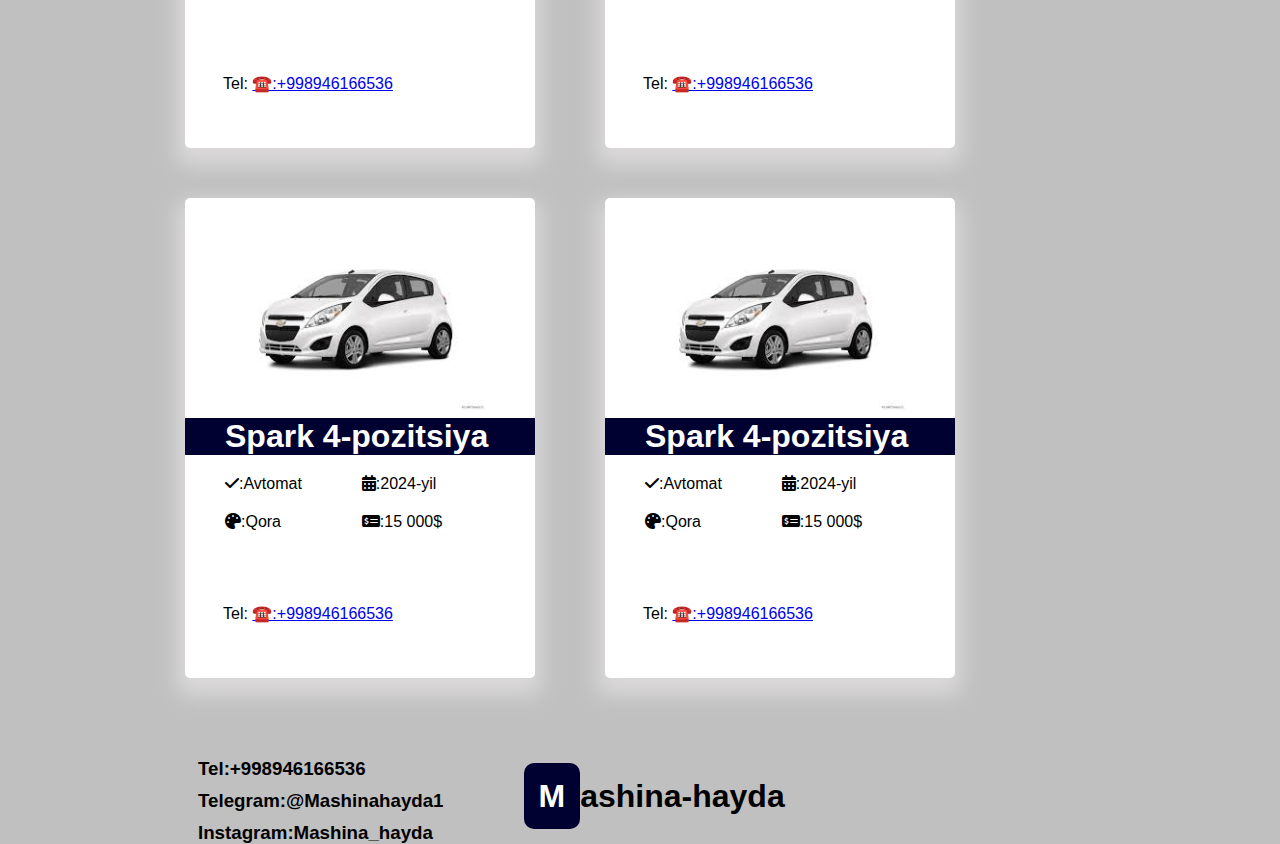
==== commit 49a1ab3a: "avtoroad" ====
--- a/index.html
+++ b/index.html
@@ -4,6 +4,7 @@
 <head>
     <meta charset="UTF-8">
     <meta name="viewport" content="width=device-width, initial-scale=1.0">
+    <link rel="stylesheet" href="https://cdnjs.cloudflare.com/ajax/libs/font-awesome/6.5.2/css/all.min.css">
     <link rel="stylesheet" href="style.css">
     <title>Mashina-Hayda</title>
 </head>
@@ -18,8 +19,8 @@
               
                 <div class="boxing">
                     <ul>
-                        <li><a href="#footer">Reklama</a></li>
-                        <li><a href="#footer">Aloqa</a></li>
+                        <li><a href="#footer"><i class="fa-solid fa-rectangle-ad"></i>Reklama</a></li>
+                        <li><a href="#footer"><i class="fa-solid fa-phone"></i>Aloqa</a></li>
                         <select>
                             <option>Brend</option>
                             <option>BMW</option>
@@ -59,20 +60,19 @@
                 </div>
                    <div class="malumot">
                         <div class="2-b-c">
-                            <p>📍:Andijan</p>
-                        <p>✅:Avtomat</p>
-                        <p>✅:Qora</p>
-                        <p>✅:Petno bor</p>
-                        </div>
-                        <div class="2-b-c">
-                            <p>✅:2024-yil</p>
-                        <p>👣:134000km</p>
-                        <p>💵:15 000$</p>
-                        <p>✅:Kraska toza</p>
+                        <p><i class="fa-solid fa-check"></i>:Avtomat</p>
+                        <p><i class="fa-solid fa-palette"></i>:Qora</p>
+                        
+                        </div>
+                        <div class="2-b-c">
+                            <p><i class="fa-solid fa-calendar-days"></i>:2024-yil</p>
+                        
+                        <p><i class="fa-solid fa-money-check-dollar"></i>:15 000$</p>
+                        
                         </div>
                    </div> 
                   <div class="lores">
-                    <p>Qolgan malumotlar va kelishuv Tel: <a href="#">☎️:+998946166536</a></p> 
+                    <p>Tel: <a href="Tel">☎️:+998946166536</a></p> 
                    
                   </div>
                    
@@ -89,147 +89,222 @@
                 </div>
                    <div class="malumot">
                     <div class="2-b-c">
-                        <p>📍:Andijan</p>
-                    <p>✅:Avtomat</p>
-                    <p>✅:Qora</p>
-                    <p>✅:Petno bor</p>
+                        
+                    <p><i class="fa-solid fa-check"></i>:Avtomat</p>
+                    <p><i class="fa-solid fa-palette"></i>:Qora</p>
+                    
                     </div>
                     <div class="2-b-c">
-                        <p>✅:2024-yil</p>
-                    <p>👣:134000km</p>
-                    <p>💵:15 000$</p>
-                    <p>✅:Kraska toza</p>
+                        <p><i class="fa-solid fa-calendar-days"></i>:2024-yil</p>
+                    
+                    <p><i class="fa-solid fa-money-check-dollar"></i>:15 000$</p>
+                    
                     </div>
                     
                    </div>
                   <div class="lores">
-                    <p>Qolgan malumotlar va kelishuv Tel: <a href="#">☎️:+998946166536</a></p> 
+                    <p>Tel: <a href="Tel">☎️:+998946166536</a></p> 
                    
                 
                   </div>
            
             </div>
-            <div class="kategoriya">
-                <div class="mashina">
-                    <img src="img/images.jpg" alt="Bu yerda img bor">
-                </div>
-                <div class="hh">
-                    <h1>Spark <span>4-pozitsiya</span></h1>
-                </div>
-                   <div class="malumot">
-                    <div class="2-b-c">
-                        <p>📍:Andijan</p>
-                    <p>✅:Avtomat</p>
-                    <p>✅:Qora</p>
-                    <p>✅:Petno bor</p>
-                    </div>
-                    <div class="2-b-c">
-                        <p>✅:2024-yil</p>
-                    <p>👣:134000km</p>
-                    <p>💵:15 000$</p>
-                    <p>✅:Kraska toza</p>
-                    </div>
-                    
-                   </div>
-                  <div class="lores">
-                    <p>Qolgan malumotlar va kelishuv Tel: <a href="#">☎️:+998946166536</a></p> 
-                   
-                
-                  </div>
-           
-            </div>
-            <div class="kategoriya">
-                <div class="mashina">
-                    <img src="img/images.jpg" alt="Bu yerda img bor">
-                </div>
-                <div class="hh">
-                    <h1>Spark <span>4-pozitsiya</span></h1>
-                </div>
-                   <div class="malumot">
-                    <div class="2-b-c">
-                        <p>📍:Andijan</p>
-                    <p>✅:Avtomat</p>
-                    <p>✅:Qora</p>
-                    <p>✅:Petno bor</p>
-                    </div>
-                    <div class="2-b-c">
-                        <p>✅:2024-yil</p>
-                    <p>👣:134000km</p>
-                    <p>💵:15 000$</p>
-                    <p>✅:Kraska toza</p>
-                    </div>
-                    
-                   </div>
-                  <div class="lores">
-                    <p>Qolgan malumotlar va kelishuv Tel: <a href="#">☎️:+998946166536</a></p> 
-                   
-                
-                  </div>
-           
-            </div>
-            <div class="kategoriya">
-                <div class="mashina">
-                    <img src="img/images.jpg" alt="Bu yerda img bor">
-                </div>
-                <div class="hh">
-                    <h1>Spark <span>4-pozitsiya</span></h1>
-                </div>
-                   <div class="malumot">
-                    <div class="2-b-c">
-                        <p>📍:Andijan</p>
-                    <p>✅:Avtomat</p>
-                    <p>✅:Qora</p>
-                    <p>✅:Petno bor</p>
-                    </div>
-                    <div class="2-b-c">
-                        <p>✅:2024-yil</p>
-                    <p>👣:134000km</p>
-                    <p>💵:15 000$</p>
-                    <p>✅:Kraska toza</p>
-                    </div>
-                    
-                   </div>
-                  <div class="lores">
-                    <p>Qolgan malumotlar va kelishuv Tel: <a href="#">☎️:+998946166536</a></p> 
-                   
-                
-                  </div>
-           
-            </div>
-            <div class="kategoriya">
-                <div class="mashina">
-                    <img src="img/images.jpg" alt="Bu yerda img bor">
-                </div>
-                <div class="hh">
-                    <h1>Spark <span>4-pozitsiya</span></h1>
-                </div>
-                   <div class="malumot">
-                    <div class="2-b-c">
-                        <p>📍:Andijan</p>
-                    <p>✅:Avtomat</p>
-                    <p>✅:Qora</p>
-                    <p>✅:Petno bor</p>
-                    </div>
-                    <div class="2-b-c">
-                        <p>✅:2024-yil</p>
-                    <p>👣:134000km</p>
-                    <p>💵:15 000$</p>
-                    <p>✅:Kraska toza</p>
-                    </div>
-                    
-                   </div>
-                  <div class="lores">
-                    <p>Qolgan malumotlar va kelishuv Tel: <a href="#">☎️:+998946166536</a></p> 
-                   
-                                                
-                  </div>
-           
-            </div>
-            </div>
+            
 
 
                 <br>
-         
+
+                
+                <div class="kategoriya">
+                    <div class="mashina">
+                        <img src="img/images.jpg" alt="Bu yerda img bor">
+                    </div>
+                    <div class="hh">
+                        <h1>Spark <span>4-pozitsiya</span></h1>
+                    </div>
+                       <div class="malumot">
+                        <div class="2-b-c">
+                            
+                        <p><i class="fa-solid fa-check"></i>:Avtomat</p>
+                        <p><i class="fa-solid fa-palette"></i>:Qora</p>
+                        
+                        </div>
+                        <div class="2-b-c">
+                            <p><i class="fa-solid fa-calendar-days"></i>:2024-yil</p>
+                        
+                        <p><i class="fa-solid fa-money-check-dollar"></i>:15 000$</p>
+                        
+                        </div>
+                        
+                       </div>
+                      <div class="lores">
+                        <p>Tel: <a href="Tel">☎️:+998946166536</a></p> 
+                       
+                    
+                      </div>
+               
+                </div>
+                
+    
+
+                <div class="kategoriya">
+                    <div class="mashina">
+                        <img src="img/images.jpg" alt="Bu yerda img bor">
+                    </div>
+                    <div class="hh">
+                        <h1>Spark <span>4-pozitsiya</span></h1>
+                    </div>
+                       <div class="malumot">
+                        <div class="2-b-c">
+                            
+                        <p><i class="fa-solid fa-check"></i>:Avtomat</p>
+                        <p><i class="fa-solid fa-palette"></i>:Qora</p>
+                        
+                        </div>
+                        <div class="2-b-c">
+                            <p><i class="fa-solid fa-calendar-days"></i>:2024-yil</p>
+                        
+                        <p><i class="fa-solid fa-money-check-dollar"></i>:15 000$</p>
+                        
+                        </div>
+                        
+                       </div>
+                      <div class="lores">
+                        <p>Tel: <a href="Tel">☎️:+998946166536</a></p> 
+                       
+                    
+                      </div>
+               
+                </div>
+                
+    
+
+                <div class="kategoriya">
+                    <div class="mashina">
+                        <img src="img/images.jpg" alt="Bu yerda img bor">
+                    </div>
+                    <div class="hh">
+                        <h1>Spark <span>4-pozitsiya</span></h1>
+                    </div>
+                       <div class="malumot">
+                        <div class="2-b-c">
+                            
+                        <p><i class="fa-solid fa-check"></i>:Avtomat</p>
+                        <p><i class="fa-solid fa-palette"></i>:Qora</p>
+                        
+                        </div>
+                        <div class="2-b-c">
+                            <p><i class="fa-solid fa-calendar-days"></i>:2024-yil</p>
+                        
+                        <p><i class="fa-solid fa-money-check-dollar"></i>:15 000$</p>
+                        
+                        </div>
+                        
+                       </div>
+                      <div class="lores">
+                        <p>Tel: <a href="Tel">☎️:+998946166536</a></p> 
+                       
+                    
+                      </div>
+               
+                </div>
+                
+                <div class="kategoriya">
+                    <div class="mashina">
+                        <img src="img/images.jpg" alt="Bu yerda img bor">
+                    </div>
+                    <div class="hh">
+                        <h1>Spark <span>4-pozitsiya</span></h1>
+                    </div>
+                       <div class="malumot">
+                        <div class="2-b-c">
+                            
+                        <p><i class="fa-solid fa-check"></i>:Avtomat</p>
+                        <p><i class="fa-solid fa-palette"></i>:Qora</p>
+                        
+                        </div>
+                        <div class="2-b-c">
+                            <p><i class="fa-solid fa-calendar-days"></i>:2024-yil</p>
+                        
+                        <p><i class="fa-solid fa-money-check-dollar"></i>:15 000$</p>
+                        
+                        </div>
+                        
+                       </div>
+                      <div class="lores">
+                        <p>Tel: <a href="Tel">☎️:+998946166536</a></p> 
+                       
+                    
+                      </div>
+               
+                </div>
+                
+    
+
+                <div class="kategoriya">
+                    <div class="mashina">
+                        <img src="img/images.jpg" alt="Bu yerda img bor">
+                    </div>
+                    <div class="hh">
+                        <h1>Spark <span>4-pozitsiya</span></h1>
+                    </div>
+                       <div class="malumot">
+                        <div class="2-b-c">
+                            
+                        <p><i class="fa-solid fa-check"></i>:Avtomat</p>
+                        <p><i class="fa-solid fa-palette"></i>:Qora</p>
+                        
+                        </div>
+                        <div class="2-b-c">
+                            <p><i class="fa-solid fa-calendar-days"></i>:2024-yil</p>
+                        
+                        <p><i class="fa-solid fa-money-check-dollar"></i>:15 000$</p>
+                        
+                        </div>
+                        
+                       </div>
+                      <div class="lores">
+                        <p>Tel: <a href="Tel">☎️:+998946166536</a></p> 
+                       
+                    
+                      </div>
+               
+                </div>
+                <div class="kategoriya">
+                    <div class="mashina">
+                        <img src="img/images.jpg" alt="Bu yerda img bor">
+                    </div>
+                    <div class="hh">
+                        <h1>Spark <span>4-pozitsiya</span></h1>
+                    </div>
+                       <div class="malumot">
+                        <div class="2-b-c">
+                            
+                        <p><i class="fa-solid fa-check"></i>:Avtomat</p>
+                        <p><i class="fa-solid fa-palette"></i>:Qora</p>
+                        
+                        </div>
+                        <div class="2-b-c">
+                            <p><i class="fa-solid fa-calendar-days"></i>:2024-yil</p>
+                        
+                        <p><i class="fa-solid fa-money-check-dollar"></i>:15 000$</p>
+                        
+                        </div>
+                        
+                       </div>
+                      <div class="lores">
+                        <p>Tel: <a href="Tel">☎️:+998946166536</a></p> 
+                       
+                    
+                      </div>
+               
+                </div>
+                
+    
+            
+    <br>
+    
+    
            
 
            <footer id="footer">
--- a/style.css
+++ b/style.css
@@ -55,14 +55,17 @@
     width: 100px;
     height: 45px;
     border-radius: 5px;
-    color: white;
-    background-color: rgb(24, 24, 243);
-    box-shadow: -14px 8px 15px -2px rgb(24, 24, 243);
+    color: rgb(0, 0, 49);
+    background-color: rgb(252, 248, 248);
+    box-shadow: -14px 8px 15px -2px rgb(82, 82, 82);
+    border: 1px solid transparent;
+    margin-top: -12px;
     
 }
 .boxing option {
     font-family: 'Franklin Gothic Medium', 'Arial Narrow', Arial, sans-serif;
     font-size: 15px;
+    color: rgb(0, 0, 49);
     
 }
 .teg{
@@ -89,16 +92,18 @@
 .malumot p{ 
     margin-left: 40px;
     padding-right: 20px;
-    margin-top: 10px;
+    margin-top: 20px;
     font-family:'Franklin Gothic Medium', 'Arial Narrow', Arial, sans-serif ;
 }
 .malumot{
     display: flex;
 }
 .lores p{
-    padding: 30px;
-    margin-top: 5px;
-}
+
+    padding: 38px;
+    margin-top: 35px;
+}
+
 .hh h1{
     padding-left: 40px;
     background-color: rgb(0, 0, 49);
@@ -134,6 +139,7 @@
 }
 .selekt{
     display: none;
+    color: rgb(0, 0, 49);
 }
 .k-block{
     display: flex;
@@ -215,18 +221,21 @@
         font-size: 25px;
         
     }
+    .boxing select{
+        margin-top: 11px;
+    }
     .boxing a{
         font-family: 'Gill Sans', 'Gill Sans MT', Calibri, 'Trebuchet MS', sans-serif;
-        color: white;
+        color: rgb(0, 0, 49);
     }
     .boxing li{
-        box-shadow: -1px 10px 20px 8px rgb(64, 64, 250);
+        box-shadow: -1px 10px 20px 8px rgb(127, 127, 129);
         padding: 23px;
         padding-left: 32px;
         border-radius: 4px;
         width: 120px;
         height: 70px;
-        background-color: blue;
+        background-color: rgb(255, 255, 255);
         font-size: 18px;
         color: white;
     }
@@ -288,7 +297,7 @@
     }
     .boxing a{
         font-family: 'Gill Sans', 'Gill Sans MT', Calibri, 'Trebuchet MS', sans-serif;
-        color: white;
+        color: rgb(0, 0, 49);
     }
     .boxing ul{
         font-size: 25px;
@@ -347,6 +356,7 @@
     }
     .boxing ul{
         font-size: 15px;
+        margin-left: 50px;
         
     }
     .boxing h3{
@@ -374,7 +384,7 @@
     }
     .boxing a{
         font-family: 'Gill Sans', 'Gill Sans MT', Calibri, 'Trebuchet MS', sans-serif;
-        color: white;
+        color: rgb(0, 0, 49);
     }
     .kategoriya{
         height: 540px;
@@ -419,6 +429,9 @@
         border-radius: 10px;
         transform: translateX(-50px);
     }
+    .boxing select{
+        margin-top: 1px;
+    }
     .logo{
         font-size: 6.5px;
         
@@ -429,7 +442,7 @@
     }
     .boxing a{
         font-family: 'Gill Sans', 'Gill Sans MT', Calibri, 'Trebuchet MS', sans-serif;
-        color: white;
+        color: rgb(0, 0, 49);
     }
     .kategoriya{
          height: 540px;
